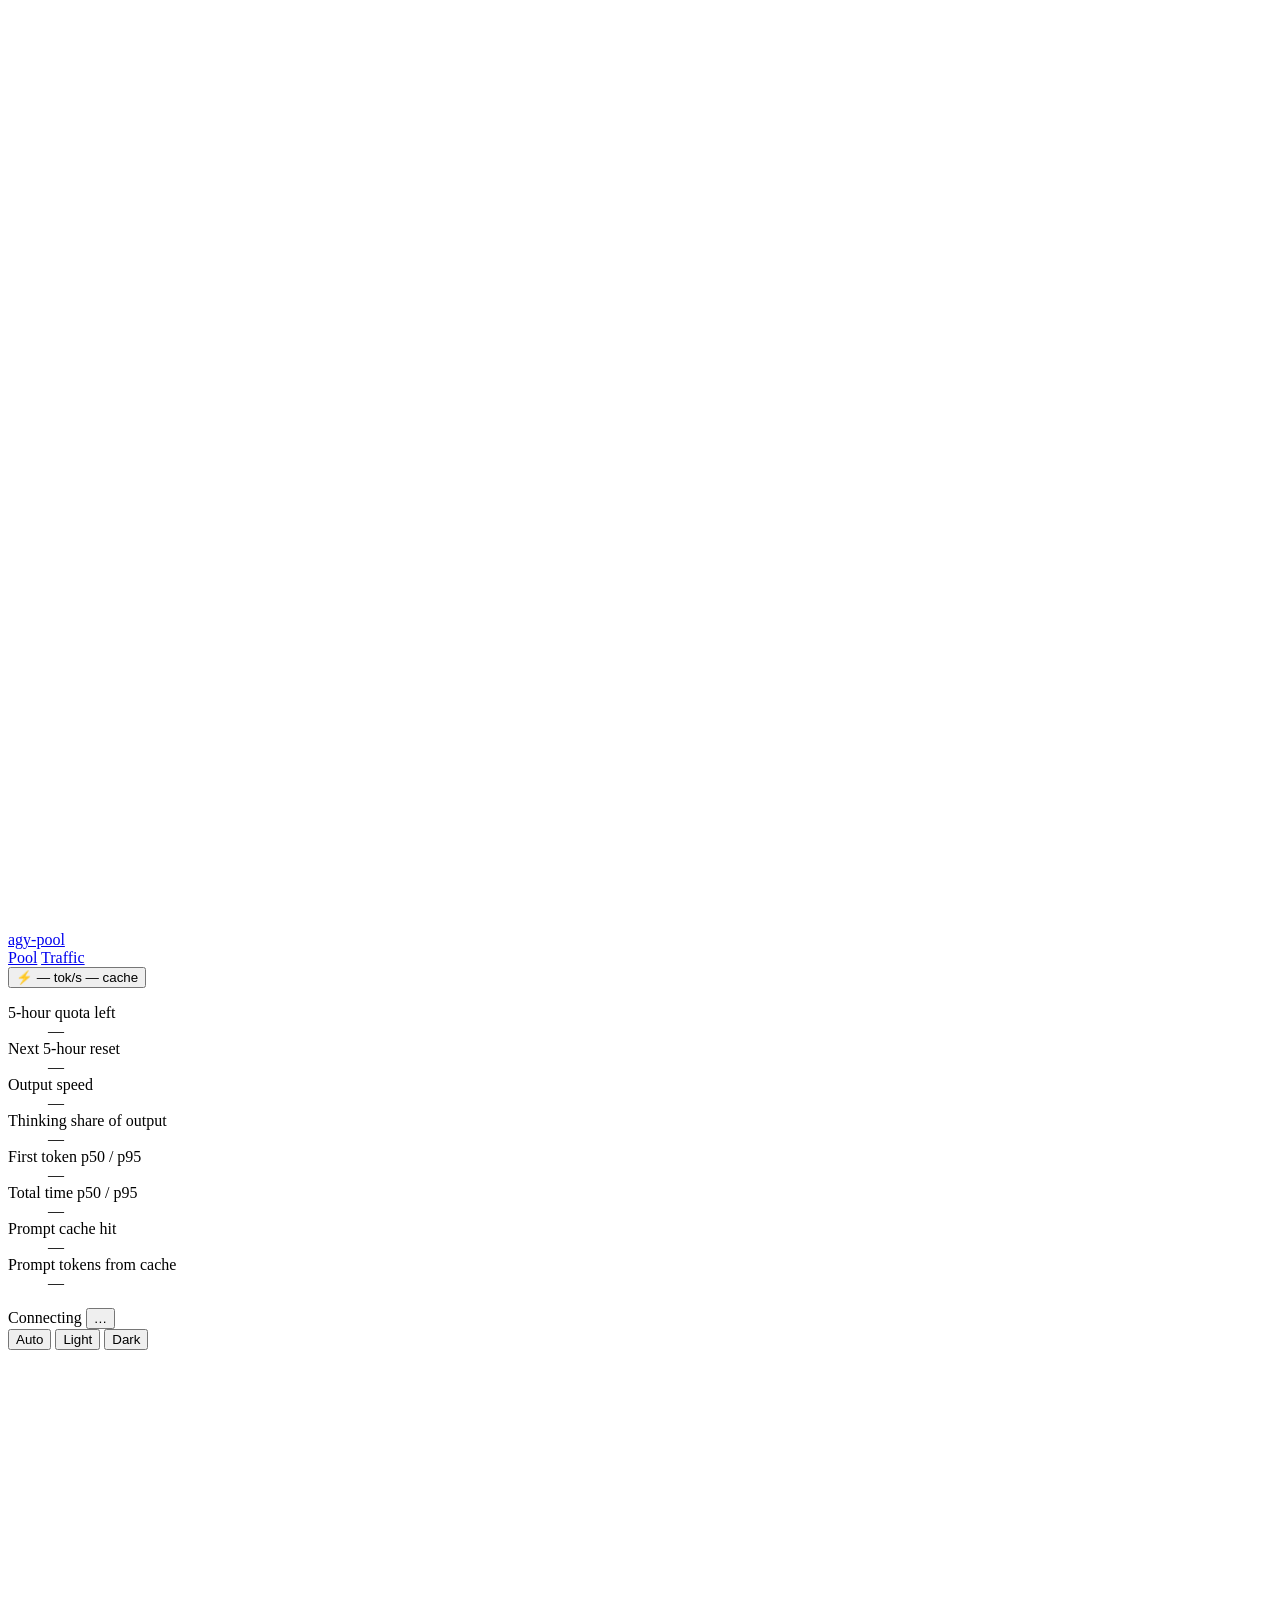
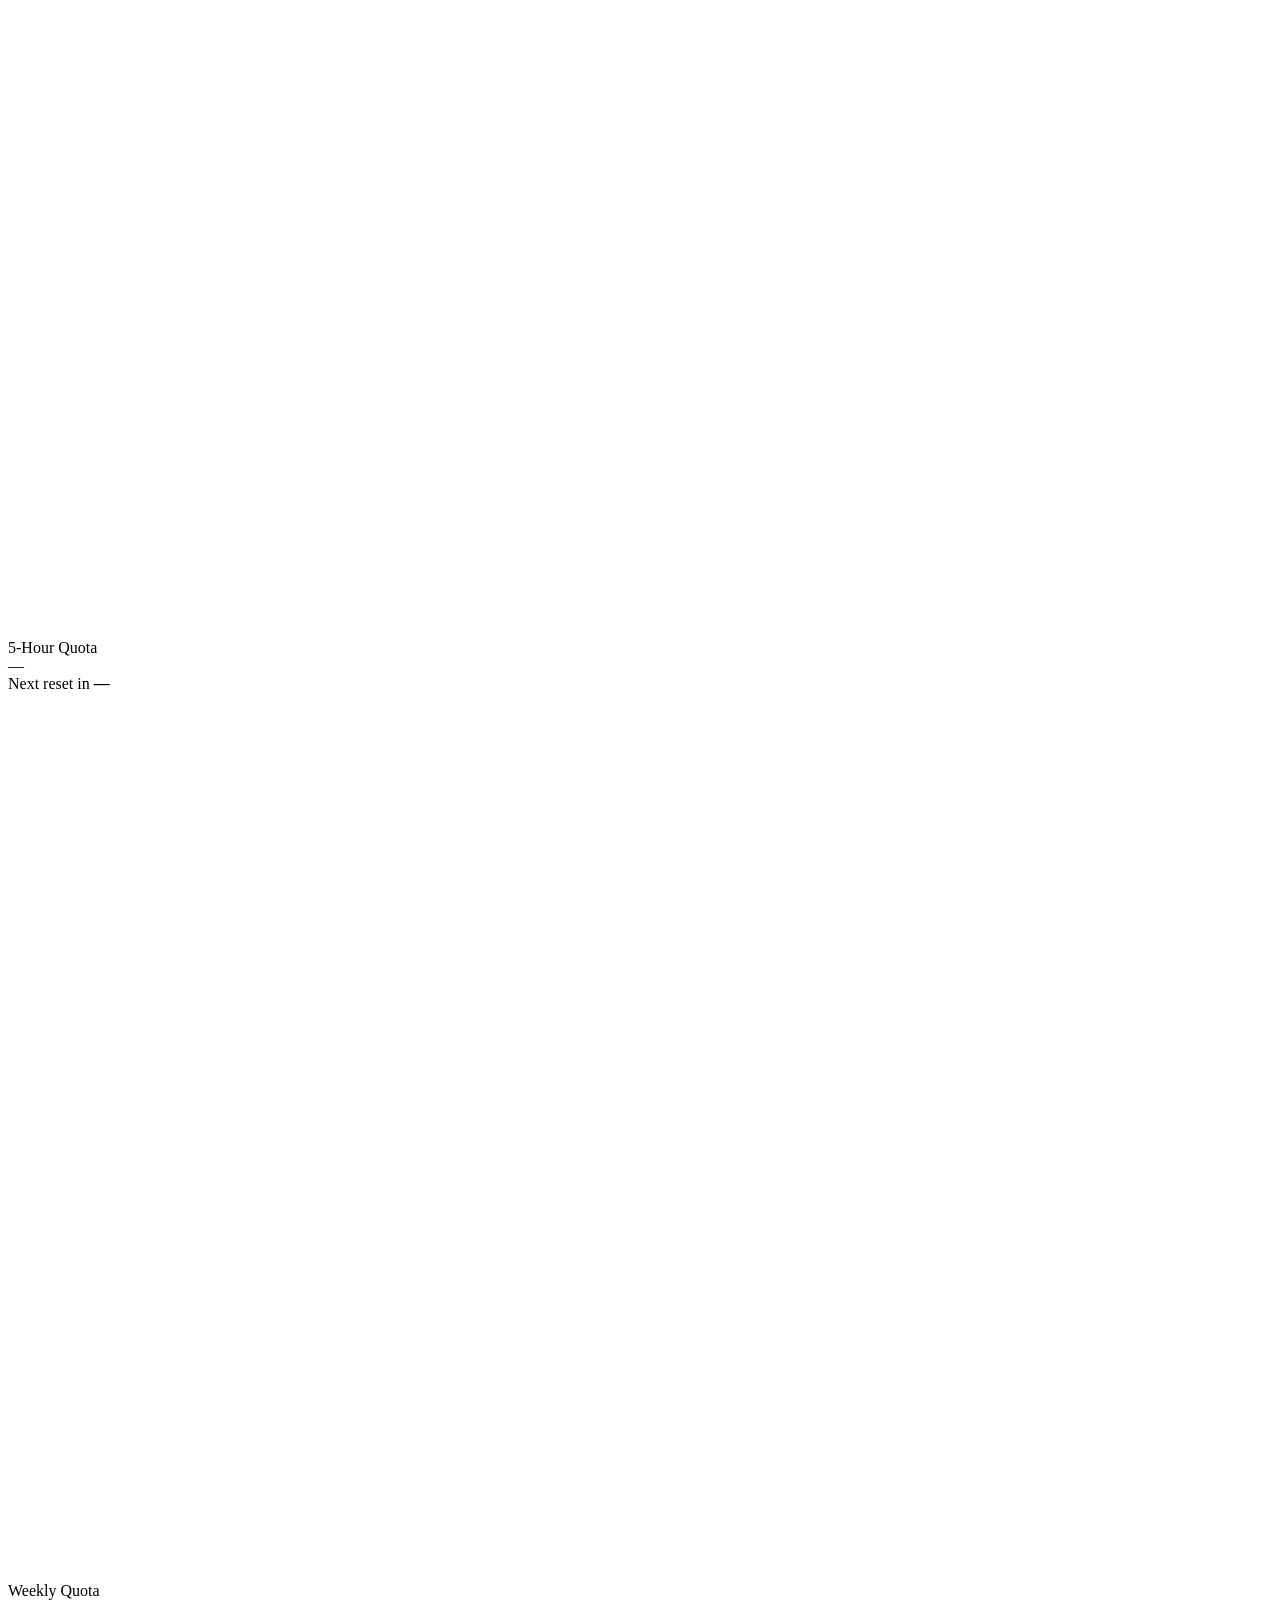
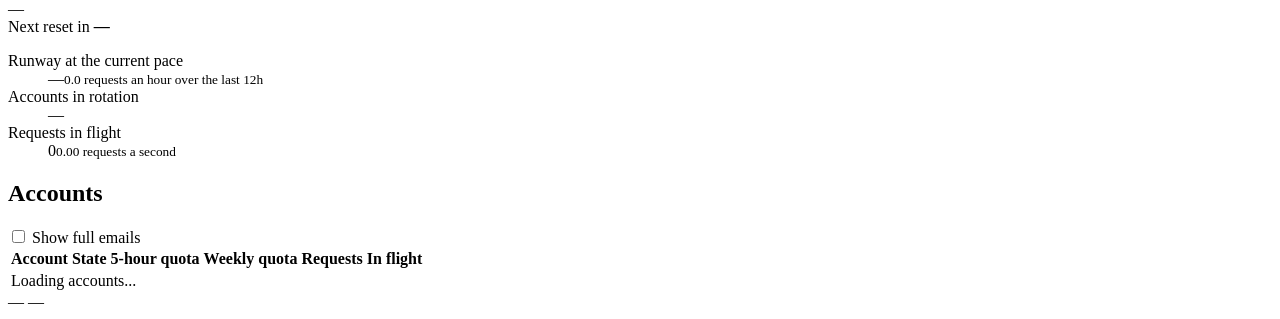
==== src/dashboard/assets/pool.html @ 2648b2b3 "feat(dashboard): show per-model statistics for accounts in pool and traffic pages, align header caps" ====
<!doctype html>
<html lang="en">
<head>
  <meta charset="utf-8">
  <meta name="viewport" content="width=device-width, initial-scale=1">
  <meta name="color-scheme" content="dark light">
  <title>Pool · agy-pool dashboard</title>
  <script>
    // Apply the saved theme before the body paints, so light-mode users never see a dark flash.
    (function () {
      const mq = window.matchMedia && window.matchMedia('(prefers-color-scheme: light)');
      window.__applyAgyTheme = function (mode) {
        const normalized = mode === 'light' || mode === 'dark' ? mode : 'system';
        const effective = normalized === 'system' ? (mq && mq.matches ? 'light' : 'dark') : normalized;
        document.documentElement.dataset.theme = effective;
        return { mode: normalized, effective };
      };
      let saved = 'system';
      try { saved = localStorage.getItem('agy_theme') || 'system'; } catch (_) {}
      window.__applyAgyTheme(saved);
      window.__agyThemeSaved = saved;
      window.__agyThemeMedia = mq;
    })();
  </script>
  <link rel="stylesheet" href="/dashboard/app.css">
</head>
<body>
  <div id="token-card" class="token-card" hidden>
    <form id="token-form">
      <h2>Dashboard token</h2>
      <p>This gateway asks for its dashboard token (<code>dashboard.auth_token</code> or <code>AGY_POOL_DASHBOARD_TOKEN</code>). It is kept only for this browser tab.</p>
      <input id="token-input" type="password" autocomplete="current-password" aria-label="Dashboard token" required>
      <button type="submit" class="btn primary">Unlock</button>
      <p id="token-error" class="token-error" role="alert"></p>
    </form>
  </div>
  <div id="toast" role="status" aria-live="polite" hidden></div>

  <dialog id="config-dialog" aria-labelledby="config-title">
    <div class="dialog-head">
      <h2 id="config-title">Config &amp; health</h2>
      <form method="dialog"><button class="icon-btn" aria-label="Close">✕</button></form>
    </div>
    <ul id="diag-list" class="diag-list"></ul>
    <p id="config-restart" class="note" hidden></p>
    <div class="row-actions">
      <button id="reload-config-btn" class="btn" type="button" title="Re-read config.json and apply what can change without a restart">Reload config.json</button>
      <button id="diag-rerun-btn" class="btn" type="button">Run checks again</button>
    </div>
    <pre id="config-view"></pre>
  </dialog>

  <dialog id="verify-dialog" aria-labelledby="verify-title">
    <div class="dialog-head"><h2 id="verify-title">Verify this account</h2></div>
    <p>Google wants this account verified. Open the link while signed in to that account, then refresh its quota again.</p>
    <p style="margin-top:12px"><a id="verify-link" href="#" target="_blank" rel="noopener noreferrer"></a></p>
    <form method="dialog" class="dialog-foot"><button class="btn" type="submit">Close</button></form>
  </dialog>

  <header class="topbar">
    <a class="brand" href="/dashboard" aria-label="agy-pool dashboard">
      <svg viewBox="0 0 22 16" aria-hidden="true"><path class="arc" d="M3 14 A8.5 8.5 0 1 1 19 14" fill="none" stroke-width="2.6" stroke-linecap="round"/></svg>
      agy-pool
    </a>
    <nav class="nav" aria-label="Pages">
      <a href="/dashboard" aria-current="page">Pool</a>
      <a href="/dashboard/traffic">Traffic</a>
    </nav>
    <div class="tools">
      <div class="pulse">
        <button type="button" class="chip" id="pulse-pill" aria-describedby="pulse-pop">⚡ <span id="pulse-speed" class="num pulse-speed">— tok/s</span> <span id="pulse-cache" class="num">— cache</span></button>
        <div class="pulse-pop" id="pulse-pop" role="tooltip">
          <dl>
            <dt>5-hour quota left</dt><dd id="pop-quota" class="num">—</dd>
            <dt>Next 5-hour reset</dt><dd id="pop-reset" class="num">—</dd>
            <dt>Output speed</dt><dd id="pop-speed" class="num">—</dd>
            <dt>Thinking share of output</dt><dd id="pop-thinking" class="num">—</dd>
            <dt>First token p50 / p95</dt><dd id="pop-ttft" class="num">—</dd>
            <dt>Total time p50 / p95</dt><dd id="pop-total" class="num">—</dd>
            <dt>Prompt cache hit</dt><dd id="pop-cache" class="num">—</dd>
            <dt>Prompt tokens from cache</dt><dd id="pop-cached" class="num">—</dd>
          </dl>
          <p id="pop-alert" class="note" hidden></p>
          <p id="pop-sample" class="faint" style="margin-top:10px"></p>
        </div>
      </div>
      <span class="chip" id="conn" title="Connecting"><span id="conn-dot" class="dot wait"></span><span id="conn-text">Connecting</span></span>
      <button id="version-btn" type="button" class="chip version-btn"><span id="version-pill" class="num">…</span><span id="version-update-badge" class="update-flag" hidden></span></button>
      <button id="config-btn" type="button" class="chip" hidden>Config &amp; health</button>
      <select id="strategy-select" aria-label="Routing strategy" title="Routing strategy" hidden>
        <option value="smart">Smart routing</option>
        <option value="max_quota">Most quota first</option>
      </select>
      <div id="theme-switcher" class="theme-switcher" role="group" aria-label="Theme">
        <button type="button" class="theme-btn" data-theme-value="system" title="Follow the system theme" aria-pressed="true">Auto</button>
        <button type="button" class="theme-btn" data-theme-value="light" aria-pressed="false">Light</button>
        <button type="button" class="theme-btn" data-theme-value="dark" aria-pressed="false">Dark</button>
      </div>
    </div>
  </header>

  <div id="update-banner" class="banner" hidden>
    <span>agy-pool <strong id="update-target-version" class="num">…</strong> is available.</span>
    <button id="upgrade-btn" type="button" class="btn primary">Upgrade now</button>
    <span id="update-deb" hidden>Installed from the Debian package (<a id="update-deb-link" target="_blank" rel="noopener noreferrer">release</a>). Upgrade with <code id="update-deb-cmd"></code>
      <button id="update-deb-copy" type="button" class="row-btn">Copy</button></span>
    <span id="update-msg" class="update-msg" role="status"></span>
    <button id="update-dismiss-btn" type="button" class="close" aria-label="Dismiss">✕</button>
  </div>
  <div id="reconnect-banner" class="banner warn" hidden>The live event stream dropped. Reconnecting in 3 seconds...</div>

  <main>
    <section class="hero" aria-label="Pool quota">
      <div class="gauges">
        <div class="gauge">
          <svg id="gauge" viewBox="0 0 100 70" role="img" aria-label="5-hour quota by account"></svg>
          <div class="gauge-read">
            <div class="gauge-label">5-Hour Quota</div>
            <div class="big num" id="pool-5h-pct">—</div>
            <div class="sub">Next reset in <strong id="pool-next-reset" class="num">—</strong></div>
          </div>
        </div>
        <div class="gauge">
          <svg id="gauge-weekly" viewBox="0 0 100 70" role="img" aria-label="Weekly quota by account"></svg>
          <div class="gauge-read">
            <div class="gauge-label">Weekly Quota</div>
            <div class="big num" id="pool-weekly-pct">—</div>
            <div class="sub">Next reset in <strong id="pool-weekly-reset" class="num">—</strong></div>
          </div>
        </div>
      </div>
      <dl class="readouts">
        <div class="readout">
          <dt>Runway at the current pace</dt>
          <dd><span id="metric-runway-text">—</span><small><span id="metric-burnrate" class="num">0.0</span> requests an hour over the last <span id="metric-forecast-window">12h</span></small></dd>
        </div>
        <div class="readout">
          <dt>Accounts in rotation</dt>
          <dd><span id="pool-active" class="num">—</span><small id="pool-total"></small></dd>
        </div>
        <div class="readout">
          <dt>Requests in flight</dt>
          <dd><span id="metric-inflight" class="num">0</span><small><span id="metric-qps" class="num">0.00</span> requests a second</small></dd>
        </div>
      </dl>
    </section>

    <section class="section" aria-labelledby="accounts-title">
      <div class="section-head">
        <h2 id="accounts-title">Accounts</h2>
        <span class="count" id="accounts-count-badge"></span>
        <div class="tools-row">
          <label class="toggle" id="show-email-label"><input type="checkbox" id="show_email" name="show_email"> Show full emails</label>
          <button id="refresh-all-btn" type="button" class="btn" hidden>Refresh all quotas</button>
        </div>
      </div>
      <div class="table-wrap">
        <table>
          <thead>
            <tr>
              <th>Account</th>
              <th>State</th>
              <th>5-hour quota</th>
              <th>Weekly quota</th>
              <th>Requests</th>
              <th>In flight</th>
              <th id="actions-col" hidden>Actions</th>
            </tr>
          </thead>
          <tbody id="accounts-table-body">
            <tr><td colspan="7" class="empty">Loading accounts...</td></tr>
          </tbody>
        </table>
      </div>
    </section>
  </main>

  <footer>
    <span id="footer-endpoint">—</span>
    <span id="footer-uptime" class="num">—</span>
    <span id="footer-requests" class="num"></span>
  </footer>

  <script src="/dashboard/app.js"></script>
  <script>
    // The arc spans 210 degrees, from lower left over the top to lower right; each account gets one segment.
    const GAUGE = { cx: 50, cy: 50, r: 40, from: 195, sweep: 210, width: 7 };
    function polar(deg) {
      const a = (deg * Math.PI) / 180;
      return [GAUGE.cx + GAUGE.r * Math.cos(a), GAUGE.cy - GAUGE.r * Math.sin(a)];
    }
    function arcPath(startDeg, endDeg) {
      const [x1, y1] = polar(startDeg);
      const [x2, y2] = polar(endDeg);
      const large = startDeg - endDeg > 180 ? 1 : 0;
      return `M${x1.toFixed(2)} ${y1.toFixed(2)} A${GAUGE.r} ${GAUGE.r} 0 ${large} 1 ${x2.toFixed(2)} ${y2.toFixed(2)}`;
    }
    function renderArcGauge(svgId, windowKey, windowName) {
      const el = $(svgId);
      if (!el) return;
      const n = accountsData.length;
      const sw = `stroke-width="${GAUGE.width}" fill="none"`;
      if (n === 0) {
        el.innerHTML = `<path class="seg-track" d="${arcPath(GAUGE.from, GAUGE.from - GAUGE.sweep)}" ${sw}/>`;
        return;
      }
      const gap = n > 1 ? Math.min(3, 48 / n) : 0;
      const span = (GAUGE.sweep - gap * (n - 1)) / n;
      let html = '';
      accountsData.forEach((acc, i) => {
        const start = GAUGE.from - i * (span + gap);
        const d = arcPath(start, start - span);
        const win = acc[windowKey];
        const off = acc.scheduler_state === 'disabled';
        const pct = win ? clampPct(win.remaining_percent) : null;
        const label = `${acc.name}: ${off ? 'disabled' : (pct === null ? 'no quota data yet' : pct.toFixed(1) + `% of ${windowName} quota left`)}`;
        html += `<g><title>${escapeHtml(label)}</title><path class="${off ? 'seg-off' : 'seg-track'}" d="${d}" ${sw}/>`;
        if (!off && pct !== null && pct > 0) {
          html += `<path class="seg-fill ${levelClass(pct)}" d="${d}" pathLength="100" stroke-dasharray="${pct.toFixed(2)} 100" ${sw}/>`;
        }
        html += '</g>';
      });
      el.innerHTML = html;
    }

    function renderGauge() {
      renderArcGauge('gauge', 'five_hour', '5-hour');
      renderArcGauge('gauge-weekly', 'weekly', 'weekly');
    }

    function renderHero() {
      const pool = poolSummary();
      $('pool-5h-pct').innerHTML = pool.five === null ? '—' : `${pool.five.toFixed(0)}<small>%</small>`;
      $('gauge').setAttribute('aria-label', pool.five === null
        ? '5-hour quota by account: no data yet'
        : `5-hour quota: ${pool.five.toFixed(1)}% left on average across ${pool.active} accounts in rotation`);

      $('pool-weekly-pct').innerHTML = pool.weekly === null ? '—' : `${pool.weekly.toFixed(0)}<small>%</small>`;
      const weeklyGauge = $('gauge-weekly');
      if (weeklyGauge) {
        weeklyGauge.setAttribute('aria-label', pool.weekly === null
          ? 'Weekly quota by account: no data yet'
          : `Weekly quota: ${pool.weekly.toFixed(1)}% left on average across ${pool.active} accounts in rotation`);
      }

      $('pool-active').textContent = pool.active;
      $('pool-total').textContent = `of ${accountsData.length} accounts`;
      renderResetTimes();
    }
    function renderResetTimes() {
      const pool = poolSummary();
      $('pool-next-reset').textContent = pool.nextFiveMs === null ? '—' : formatDuration(secondsUntil(pool.nextFiveMs));
      $('pool-weekly-reset').textContent = pool.nextWeeklyMs === null ? '—' : formatDuration(secondsUntil(pool.nextWeeklyMs));
    }

    function quotaCell(win, kind, safeId) {
      if (!win) return '<span class="faint">No data yet</span>';
      const pct = clampPct(win.remaining_percent);
      const reset = win._deadlineMs !== undefined ? formatDuration(secondsUntil(win._deadlineMs)) : '—';
      return `<div class="quota">
          <div class="quota-line"><span class="num">${pct.toFixed(1)}%</span><span class="num faint" id="reset-${kind}-${safeId}" title="Time until this window resets">${reset}</span></div>
          <div class="meter ${levelClass(pct)}"><i style="width:${pct}%"></i></div>
        </div>`;
    }
    function renderAccountsTable() {
      const tbody = $('accounts-table-body');
      if (accountsData.length === 0) {
        tbody.innerHTML = '<tr><td colspan="7" class="empty">No accounts yet. Add one with <code>agy-pool add</code>.</td></tr>';
        return;
      }
      let html = '';
      for (const [i, acc] of accountsData.entries()) {
        const safeId = sanitizeId(acc.id);
        const id = escapeHtml(acc.id);
        const email = showEmailAllowed && showEmail && acc.email ? acc.email : (acc.email_masked || '—');
        const actions = !controlEnabled ? '' : `<td><div class="row-actions">
            ${acc.storage_status === 'disabled'
              ? `<button class="row-btn" data-act="enable" data-id="${id}">Enable</button>`
              : `<button class="row-btn" data-act="disable" data-id="${id}">Disable</button>
                 <button class="row-btn" data-act="refresh" data-id="${id}" title="Refresh quota">Refresh</button>`}
            <button class="row-btn" data-act="rename" data-id="${id}">Rename</button>
            <button class="row-btn" data-act="up" data-id="${id}" title="Move up" aria-label="Move up" ${i === 0 ? 'disabled' : ''}>↑</button>
            <button class="row-btn" data-act="down" data-id="${id}" title="Move down" aria-label="Move down" ${i === accountsData.length - 1 ? 'disabled' : ''}>↓</button>
            ${acc.is_cli_base ? '' : `<button class="row-btn" data-act="switch" data-id="${id}" title="Use this account in the agy CLI">Use in CLI</button>`}
          </div></td>`;
        const modelsHtml = acc.models && acc.models.length > 0
          ? `<div class="acc-models">${acc.models.map((m) => {
              const sm = (m.model || '').replace(/^gemini-/, '').replace(/-preview$/, '');
              const reqs = Number(m.requests) || 0;
              const toks = fmtTokens(m.total_tokens);
              return `<span class="model-tag" title="${escapeHtml(m.model)}: ${reqs.toLocaleString()} reqs, ${toks}">` +
                `<span class="model-tag-name">${escapeHtml(sm)}</span>` +
                `<span class="model-tag-count">${reqs >= 1000 ? (reqs / 1000).toFixed(1) + 'k' : reqs}</span>` +
                `<span class="model-tag-tokens">${toks}</span></span>`;
            }).join('')}</div>`
          : '';
        html += `<tr>
          <td><span class="acc-name">${escapeHtml(acc.name)}</span>${acc.is_cli_base ? '<span class="tag" title="The agy CLI uses this account">CLI</span>' : ''}
            <span class="acc-email">${escapeHtml(email)}</span>
            ${modelsHtml}</td>
          <td><span class="state state-${escapeHtml(acc.scheduler_state)}">${escapeHtml(acc.scheduler_state)}</span></td>
          <td>${quotaCell(acc.five_hour, '5h', safeId)}</td>
          <td>${quotaCell(acc.weekly, 'wk', safeId)}</td>
          <td class="num">${acc.hits.toLocaleString()}</td>
          <td class="num ${acc.in_flight > 0 ? '' : 'faint'}">${acc.in_flight}</td>
          ${actions}
        </tr>`;
      }
      tbody.innerHTML = html;
    }

    // Countdowns tick locally between fetches, without re-rendering rows.
    function tickCountdowns() {
      for (const acc of accountsData) {
        const safeId = sanitizeId(acc.id);
        for (const [kind, win] of [['5h', acc.five_hour], ['wk', acc.weekly]]) {
          const el = win && win._deadlineMs !== undefined && document.getElementById(`reset-${kind}-${safeId}`);
          if (el) el.textContent = formatDuration(secondsUntil(win._deadlineMs));
        }
      }
      renderResetTimes();
    }

    async function fetchForecast() {
      try {
        const res = await agyFetch('/api/v1/forecast');
        if (!res.ok) return;
        const data = await res.json();
        $('metric-runway-text').textContent = data.runway_text || (data.is_sustainable ? 'Sustainable' : '—');
        $('metric-burnrate').textContent = (data.burn_rate_requests_per_hour || 0).toFixed(1);
        $('metric-forecast-window').textContent = data.window_used || '12h';
      } catch (err) {
        console.error('Failed to fetch forecast:', err);
      }
    }

    const showEmailCheckbox = $('show_email');
    const showEmailLabel = $('show-email-label');
    showEmailCheckbox.checked = showEmail;
    showEmailCheckbox.addEventListener('change', (e) => {
      if (!showEmailAllowed) {
        e.target.checked = false;
        return;
      }
      showEmail = e.target.checked;
      try { localStorage.setItem('agy_show_email', showEmail); } catch (_) {}
      fetchAccounts();
    });

    function showVerifyLink(url) {
      if (!/^https:\/\//.test(url)) return;
      const link = $('verify-link');
      link.href = url;
      link.textContent = url;
      $('verify-dialog').showModal();
    }

    $('accounts-table-body').addEventListener('click', async (e) => {
      const btn = e.target.closest('button[data-act]');
      if (!btn || btn.disabled) return;
      const act = btn.dataset.act;
      const id = btn.dataset.id;
      const acc = accountsData.find((a) => a.id === id);
      if (!acc) return;
      let body = {};
      let path = `/api/v1/accounts/${encodeURIComponent(id)}/${act}`;
      if (act === 'disable') {
        const enabled = accountsData.filter((a) => a.storage_status !== 'disabled').length;
        if (enabled <= 1 && !confirm('Disable the last enabled account? The gateway will have no account to route to.')) return;
      } else if (act === 'rename') {
        const name = prompt('New name for this account', acc.name);
        if (name === null || name.trim() === '' || name.trim() === acc.name) return;
        body = { name: name.trim() };
      } else if (act === 'switch') {
        if (!confirm(`Use "${acc.name}" for the agy CLI? This replaces the CLI's current login token.`)) return;
      } else if (act === 'up' || act === 'down') {
        const ids = accountsData.map((a) => a.id);
        const i = ids.indexOf(id);
        const j = act === 'up' ? i - 1 : i + 1;
        if (j < 0 || j >= ids.length) return;
        [ids[i], ids[j]] = [ids[j], ids[i]];
        path = '/api/v1/accounts/reorder';
        body = { ordered_ids: ids };
      }
      btn.disabled = true;
      const data = await control(path, body);
      btn.disabled = false;
      if (data) {
        if (act === 'refresh' && data.validation_url) {
          showVerifyLink(data.validation_url);
        } else if (act === 'refresh' && data.status === 'validation_required') {
          showToast('Google still wants this account verified and sent no link. Run `agy-pool verify`.', true);
        } else {
          showToast('Done.');
        }
      }
      fetchAccounts();
      fetchStatus();
    });
    $('refresh-all-btn').addEventListener('click', async (e) => {
      const btn = e.currentTarget;
      btn.disabled = true;
      const data = await control('/api/v1/accounts/refresh-all', {});
      btn.disabled = false;
      if (data) showToast(`Refreshed ${data.refreshed}, failed ${data.failed}.`, data.failed > 0);
      fetchAccounts();
    });

    function showLiveCounts(inFlight, qps) {
      $('metric-inflight').textContent = inFlight;
      $('metric-qps').textContent = (qps || 0).toFixed(2);
    }

    Object.assign(agyPage, {
      start() {
        $('refresh-all-btn').hidden = !controlEnabled;
        $('actions-col').hidden = !controlEnabled;
        fetchForecast();
      },
      poll: fetchForecast,
      tick: tickCountdowns,
      status(s) { showLiveCounts(s.in_flight_requests, s.qps); },
      stats(s) { showLiveCounts(s.in_flight, s.qps); },
      accounts(data) {
        showEmailCheckbox.disabled = !showEmailAllowed;
        showEmailCheckbox.checked = showEmailAllowed && showEmail;
        showEmailLabel.title = showEmailAllowed
          ? 'Show full email addresses'
          : 'Turned off on the server (set AGY_SHOW_EMAIL=true or show_email: true in pool.json)';
        $('accounts-count-badge').textContent = `${data.total_accounts} total`;
        renderGauge();
        renderHero();
        renderAccountsTable();
      },
    });
    agyBoot();
  </script>
</body>
</html>
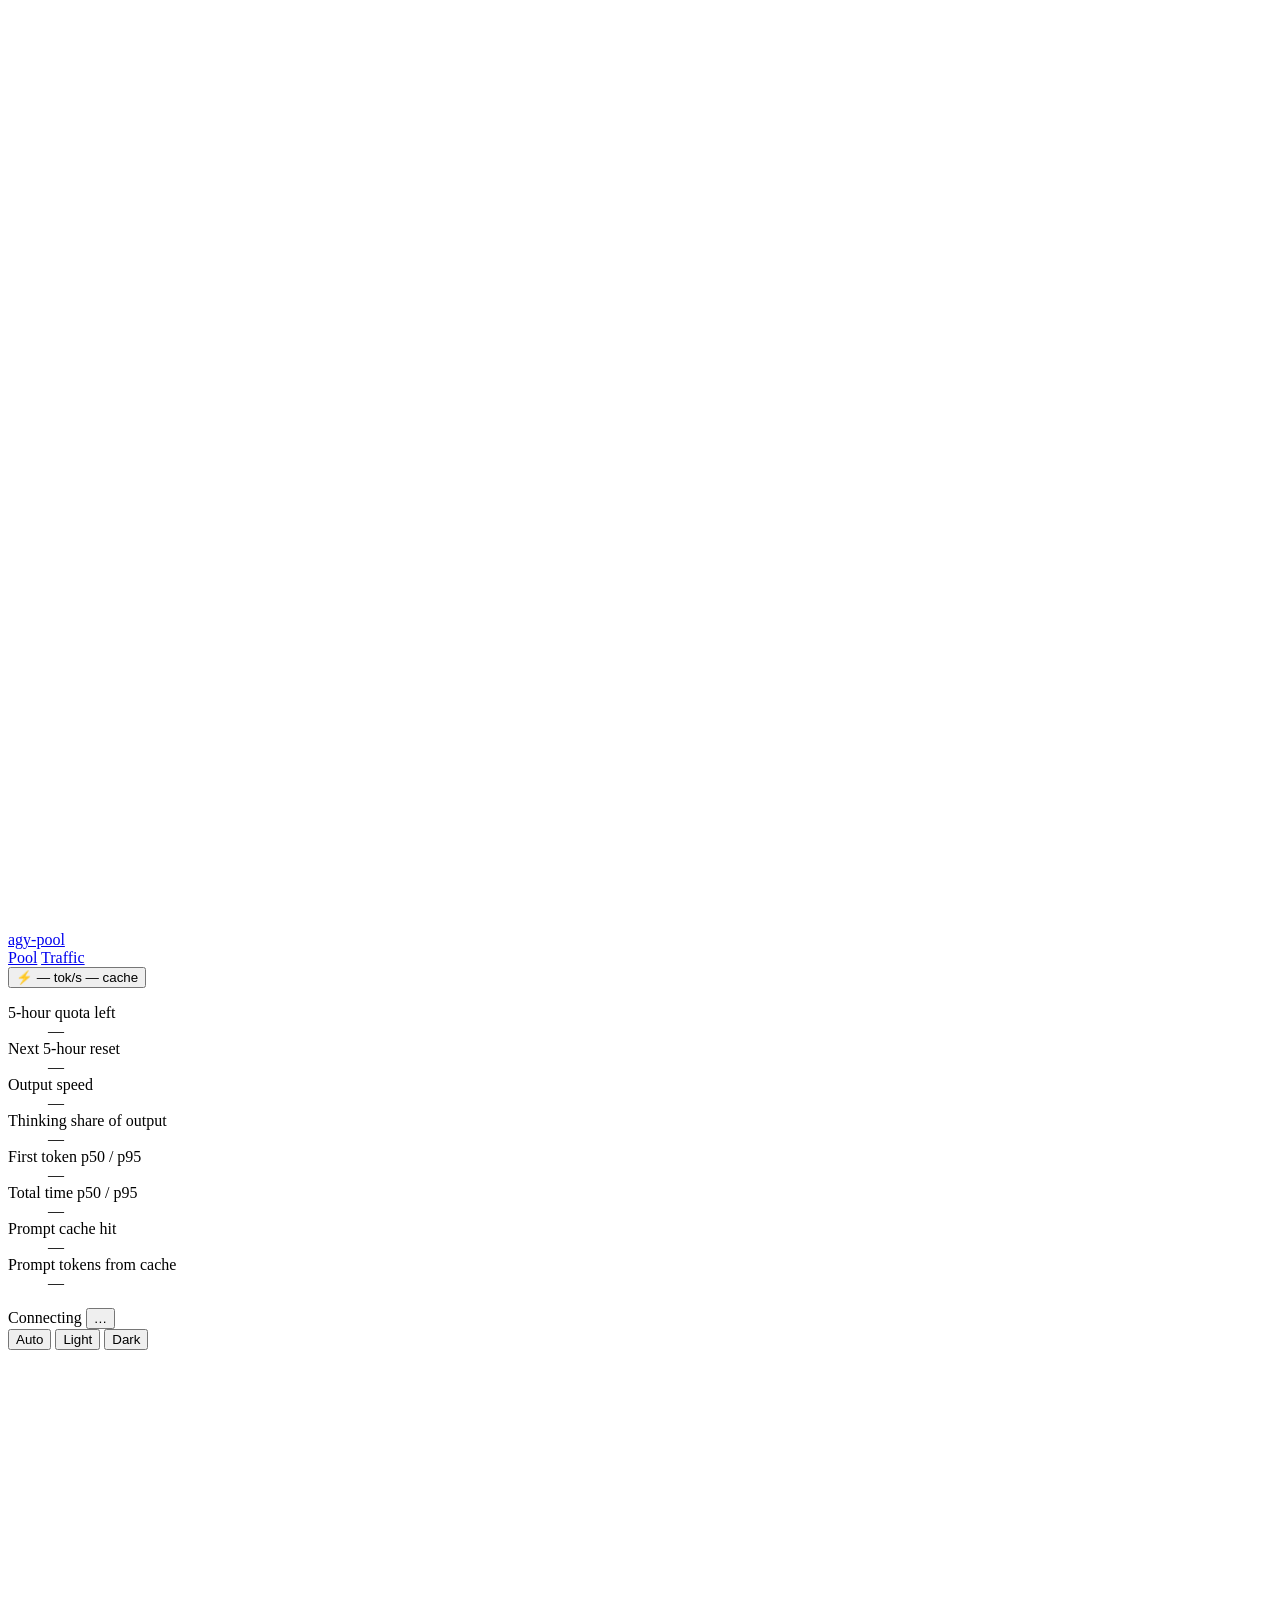
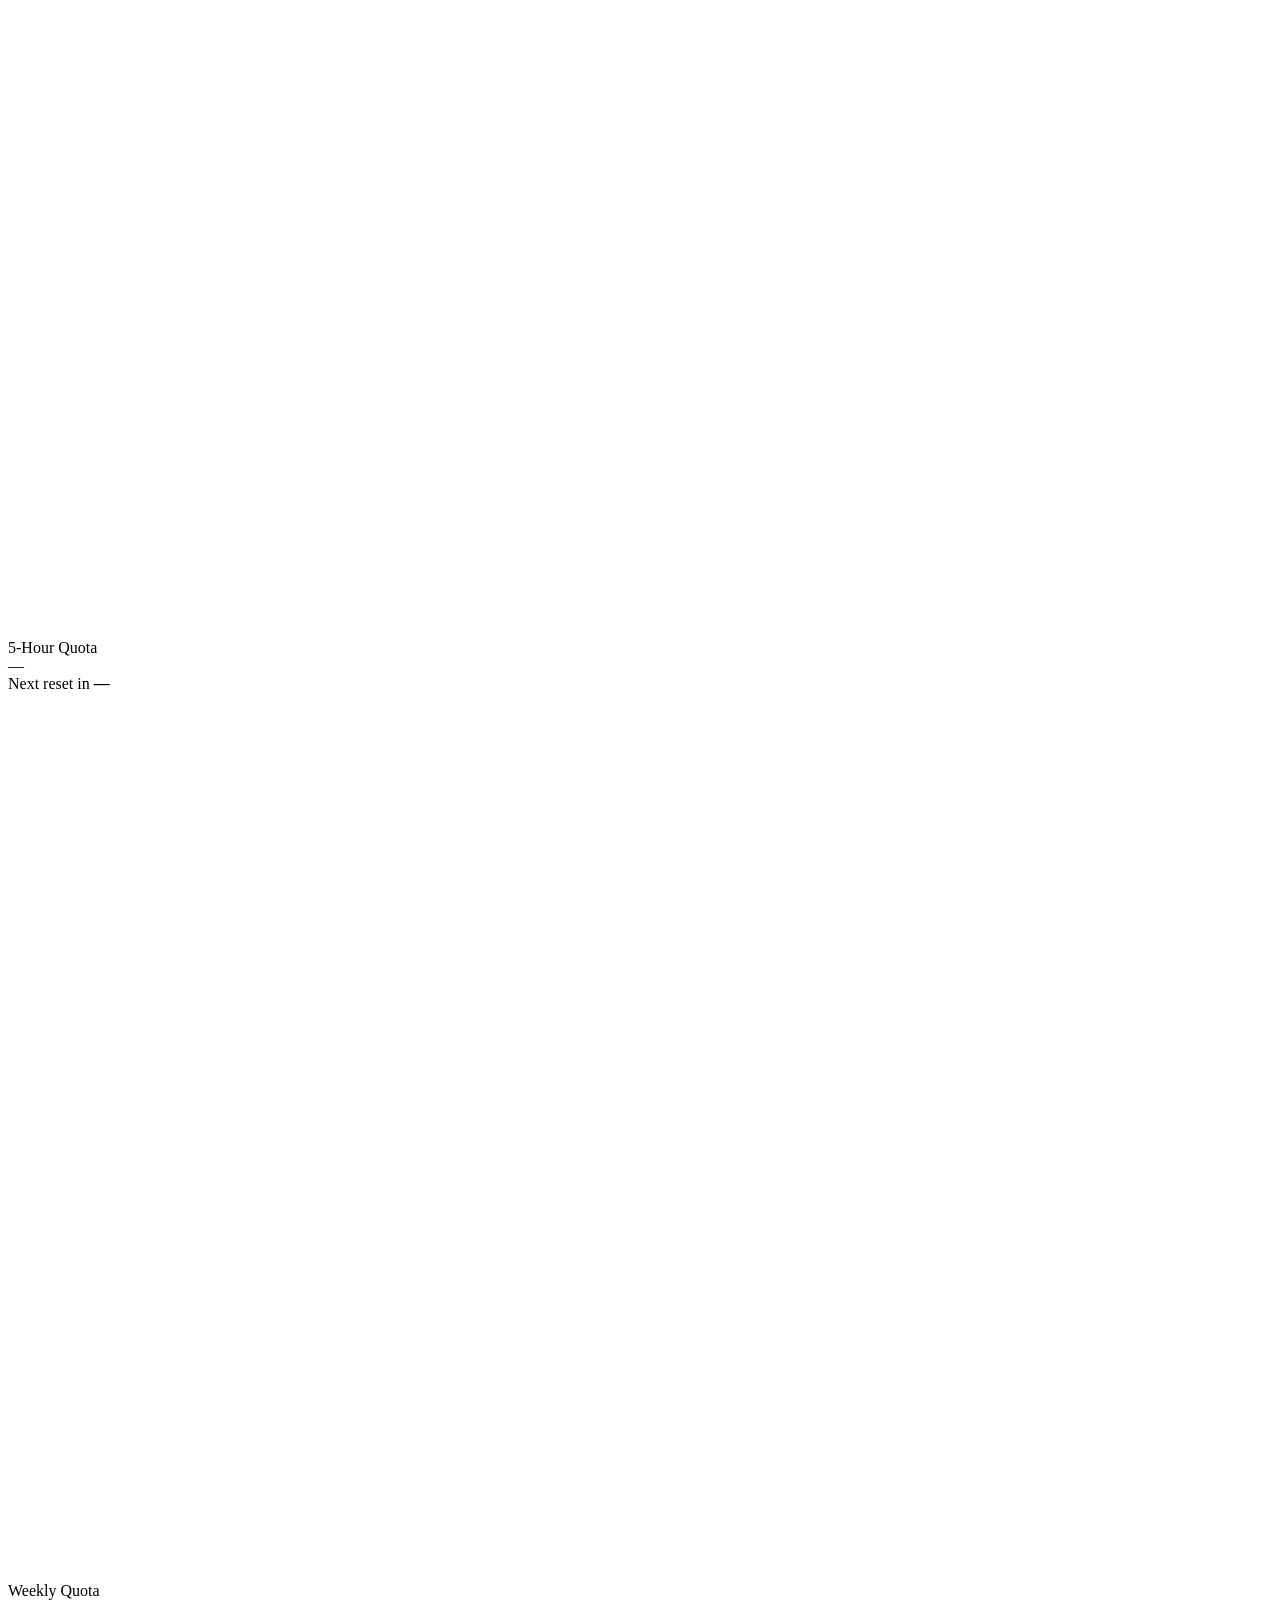
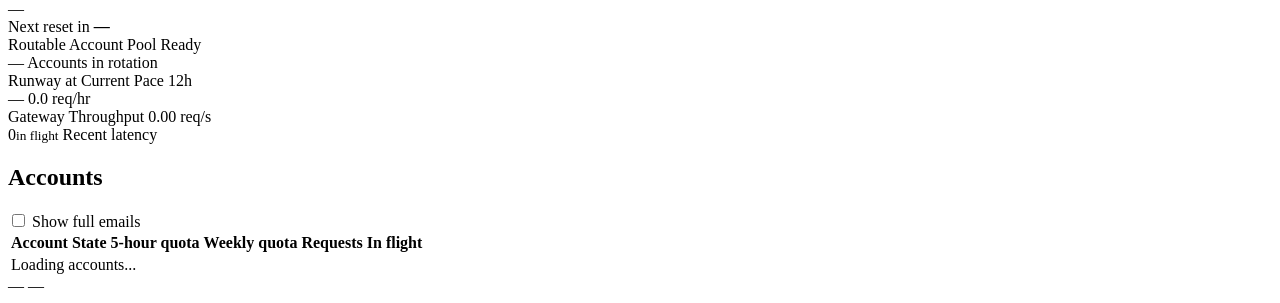
==== commit cc036af5: "feat(dashboard): mission control visual redesign with spark-bars and segmented pool state" ====
--- a/src/dashboard/assets/pool.html
+++ b/src/dashboard/assets/pool.html
@@ -59,7 +59,7 @@
 
   <header class="topbar">
     <a class="brand" href="/dashboard" aria-label="agy-pool dashboard">
-      <svg viewBox="0 0 22 16" aria-hidden="true"><path class="arc" d="M3 14 A8.5 8.5 0 1 1 19 14" fill="none" stroke-width="2.6" stroke-linecap="round"/></svg>
+      <span class="brand-mark" aria-hidden="true"><svg viewBox="0 0 22 16"><path class="arc" d="M3 14 A8.5 8.5 0 1 1 19 14" fill="none" stroke-width="2.6" stroke-linecap="round"/></svg></span>
       agy-pool
     </a>
     <nav class="nav" aria-label="Pages">
@@ -111,44 +111,68 @@
 
   <main>
     <section class="hero" aria-label="Pool quota">
-      <div class="gauges">
-        <div class="gauge">
-          <svg id="gauge" viewBox="0 0 100 70" role="img" aria-label="5-hour quota by account"></svg>
-          <div class="gauge-read">
-            <div class="gauge-label">5-Hour Quota</div>
-            <div class="big num" id="pool-5h-pct">—</div>
-            <div class="sub">Next reset in <strong id="pool-next-reset" class="num">—</strong></div>
+      <div class="gauges-panel">
+        <div class="gauges">
+          <div class="gauge">
+            <svg id="gauge" viewBox="0 0 100 70" role="img" aria-label="5-hour quota by account"></svg>
+            <div class="gauge-read">
+              <div class="gauge-label">5-Hour Quota</div>
+              <div class="big num" id="pool-5h-pct">—</div>
+              <div class="sub">Next reset in <strong id="pool-next-reset" class="num">—</strong></div>
+            </div>
+          </div>
+          <div class="gauge">
+            <svg id="gauge-weekly" viewBox="0 0 100 70" role="img" aria-label="Weekly quota by account"></svg>
+            <div class="gauge-read">
+              <div class="gauge-label">Weekly Quota</div>
+              <div class="big num" id="pool-weekly-pct">—</div>
+              <div class="sub">Next reset in <strong id="pool-weekly-reset" class="num">—</strong></div>
+            </div>
           </div>
         </div>
-        <div class="gauge">
-          <svg id="gauge-weekly" viewBox="0 0 100 70" role="img" aria-label="Weekly quota by account"></svg>
-          <div class="gauge-read">
-            <div class="gauge-label">Weekly Quota</div>
-            <div class="big num" id="pool-weekly-pct">—</div>
-            <div class="sub">Next reset in <strong id="pool-weekly-reset" class="num">—</strong></div>
-          </div>
+      </div>
+      <div class="hero-stack">
+        <article class="pulse-card">
+          <div class="pulse-head">
+            <span>Routable Account Pool</span>
+            <span class="badge teal" id="pool-ready-badge">Ready</span>
+          </div>
+          <div class="pulse-main">
+            <span class="pulse-value num"><span id="pool-active">—</span><small id="pool-total"></small></span>
+            <span class="pulse-sub" id="pool-state-summary">Accounts in rotation</span>
+          </div>
+          <div class="segmented-bar" id="pool-segmented-bar" aria-hidden="true"></div>
+        </article>
+        <article class="pulse-card">
+          <div class="pulse-head">
+            <span>Runway at Current Pace</span>
+            <span class="badge violet" id="metric-forecast-window">12h</span>
+          </div>
+          <div class="pulse-main">
+            <span class="pulse-value" id="metric-runway-text">—</span>
+            <span class="pulse-sub"><span id="metric-burnrate" class="num">0.0</span> req/hr</span>
+          </div>
+        </article>
+        <article class="pulse-card lead">
+          <div class="pulse-head">
+            <span>Gateway Throughput</span>
+            <span class="pulse-accent"><span id="metric-qps" class="num">0.00</span> req/s</span>
+          </div>
+          <div class="pulse-main">
+            <span class="pulse-value num"><span id="metric-inflight">0</span><small>in flight</small></span>
+            <span class="pulse-sub">Recent latency</span>
+          </div>
+          <div class="spark-bars" id="pool-spark-bars" aria-hidden="true"><i style="height:18%;opacity:0.25"></i></div>
+        </article>
+      </div>
+    </section>
+
+    <section class="section panel" aria-labelledby="accounts-title">
+      <div class="panel-head">
+        <div class="panel-title-group">
+          <h2 id="accounts-title">Accounts</h2>
+          <span class="count" id="accounts-count-badge"></span>
         </div>
-      </div>
-      <dl class="readouts">
-        <div class="readout">
-          <dt>Runway at the current pace</dt>
-          <dd><span id="metric-runway-text">—</span><small><span id="metric-burnrate" class="num">0.0</span> requests an hour over the last <span id="metric-forecast-window">12h</span></small></dd>
-        </div>
-        <div class="readout">
-          <dt>Accounts in rotation</dt>
-          <dd><span id="pool-active" class="num">—</span><small id="pool-total"></small></dd>
-        </div>
-        <div class="readout">
-          <dt>Requests in flight</dt>
-          <dd><span id="metric-inflight" class="num">0</span><small><span id="metric-qps" class="num">0.00</span> requests a second</small></dd>
-        </div>
-      </dl>
-    </section>
-
-    <section class="section" aria-labelledby="accounts-title">
-      <div class="section-head">
-        <h2 id="accounts-title">Accounts</h2>
-        <span class="count" id="accounts-count-badge"></span>
         <div class="tools-row">
           <label class="toggle" id="show-email-label"><input type="checkbox" id="show_email" name="show_email"> Show full emails</label>
           <button id="refresh-all-btn" type="button" class="btn" hidden>Refresh all quotas</button>
@@ -244,7 +268,25 @@
       }
 
       $('pool-active').textContent = pool.active;
-      $('pool-total').textContent = `of ${accountsData.length} accounts`;
+      $('pool-total').textContent = ` / ${accountsData.length}`;
+      const badge = $('pool-ready-badge');
+      if (badge) {
+        badge.textContent = pool.active > 0 ? 'Ready' : 'Unavailable';
+        badge.className = `badge ${pool.active > 0 ? 'teal' : 'amber'}`;
+      }
+      const segBar = $('pool-segmented-bar');
+      if (segBar) {
+        const stateColor = (st) => {
+          if (st === 'active') return 'var(--ok)';
+          if (st === 'cooling') return 'var(--calm)';
+          if (st === 'reserve') return 'var(--low)';
+          if (st === 'restricted' || st === 'depleted') return 'var(--bad)';
+          return 'var(--faint)';
+        };
+        segBar.innerHTML = accountsData.length
+          ? accountsData.map((a) => `<span style="width:${(100 / accountsData.length).toFixed(2)}%;background:${stateColor(a.scheduler_state)}" title="${escapeHtml(a.name)}: ${escapeHtml(a.scheduler_state)}"></span>`).join('')
+          : '<span style="width:100%;background:var(--rule)"></span>';
+      }
       renderResetTimes();
     }
     function renderResetTimes() {
@@ -295,9 +337,9 @@
             }).join('')}</div>`
           : '';
         html += `<tr>
-          <td><span class="acc-name">${escapeHtml(acc.name)}</span>${acc.is_cli_base ? '<span class="tag" title="The agy CLI uses this account">CLI</span>' : ''}
+          <td><div class="identity-cell"><span class="avatar" aria-hidden="true">${escapeHtml(accountInitials(acc.name || email))}</span><div><span class="acc-name">${escapeHtml(acc.name)}</span>${acc.is_cli_base ? '<span class="tag" title="The agy CLI uses this account">CLI</span>' : ''}
             <span class="acc-email">${escapeHtml(email)}</span>
-            ${modelsHtml}</td>
+            ${modelsHtml}</div></div></td>
           <td><span class="state state-${escapeHtml(acc.scheduler_state)}">${escapeHtml(acc.scheduler_state)}</span></td>
           <td>${quotaCell(acc.five_hour, '5h', safeId)}</td>
           <td>${quotaCell(acc.weekly, 'wk', safeId)}</td>
@@ -421,6 +463,8 @@
       tick: tickCountdowns,
       status(s) { showLiveCounts(s.in_flight_requests, s.qps); },
       stats(s) { showLiveCounts(s.in_flight, s.qps); },
+      audit() { renderSparkBars('pool-spark-bars'); },
+      reset() { renderSparkBars('pool-spark-bars'); },
       accounts(data) {
         showEmailCheckbox.disabled = !showEmailAllowed;
         showEmailCheckbox.checked = showEmailAllowed && showEmail;
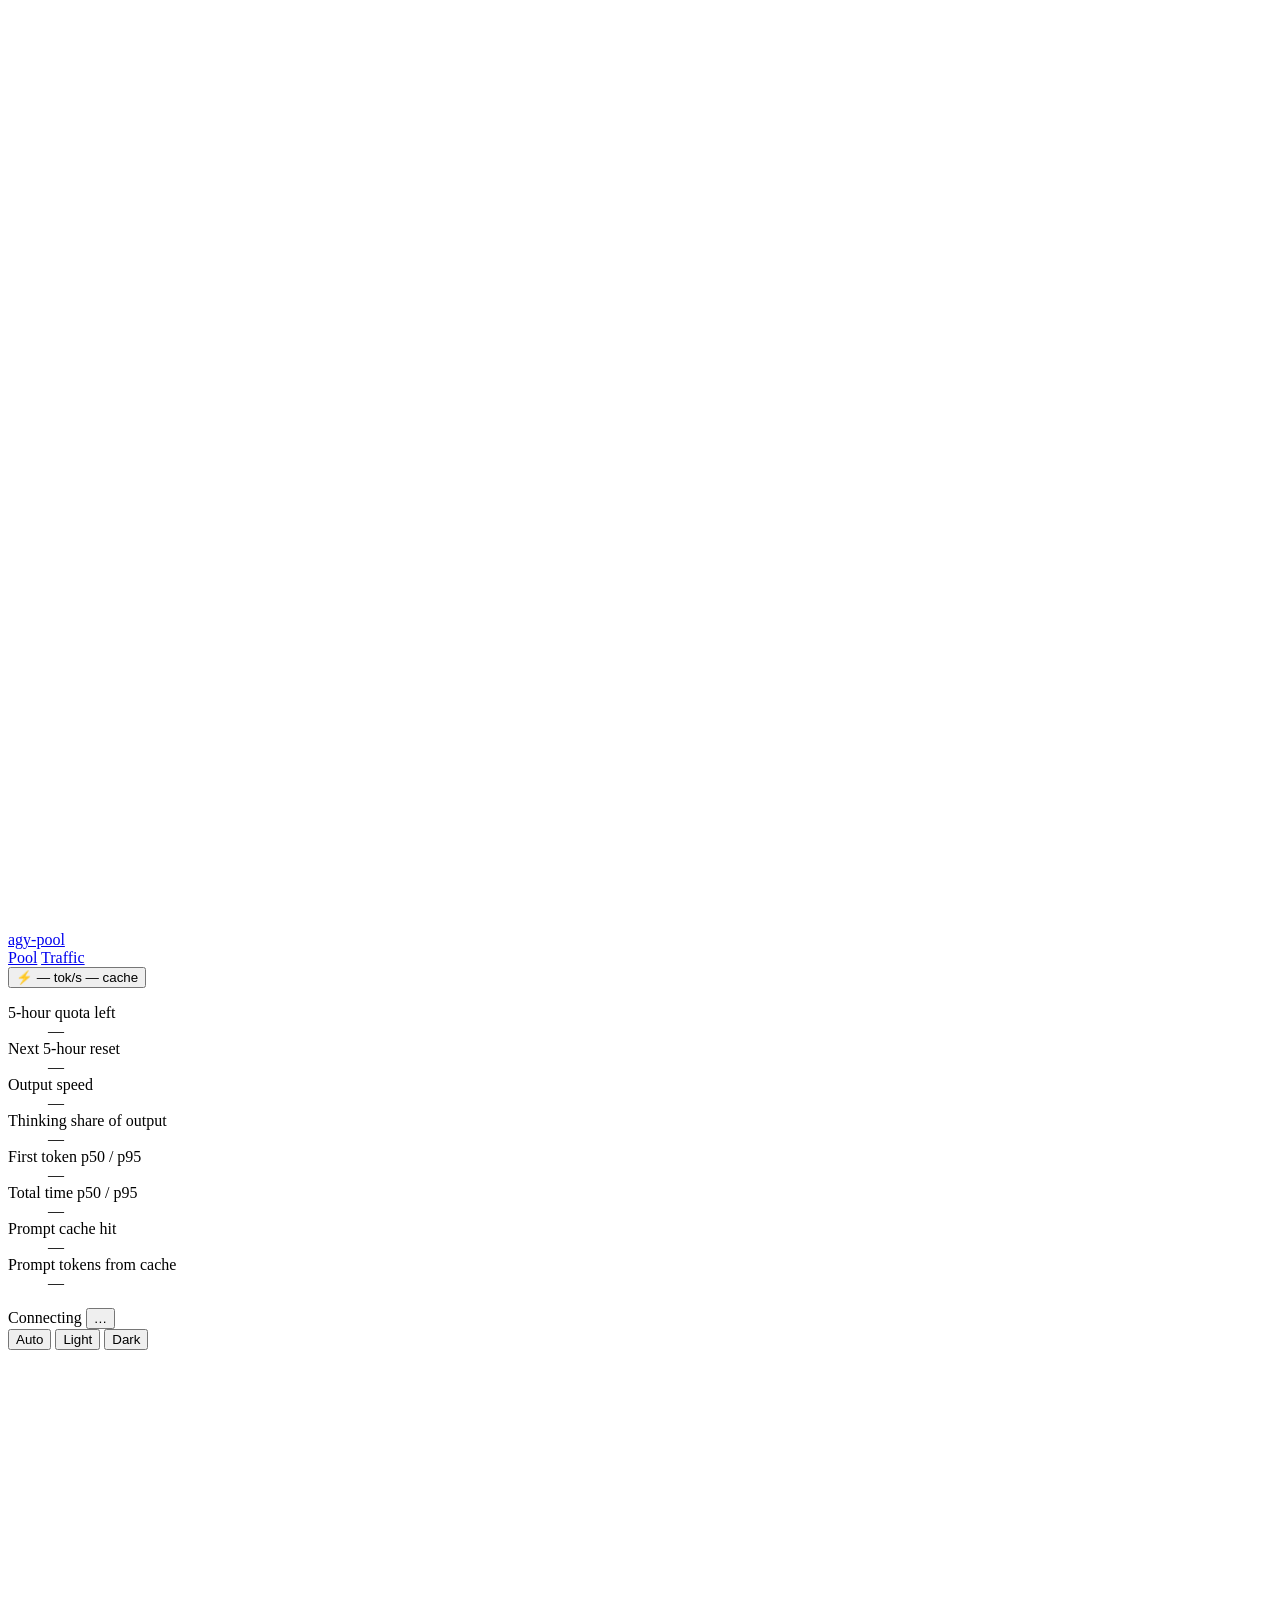
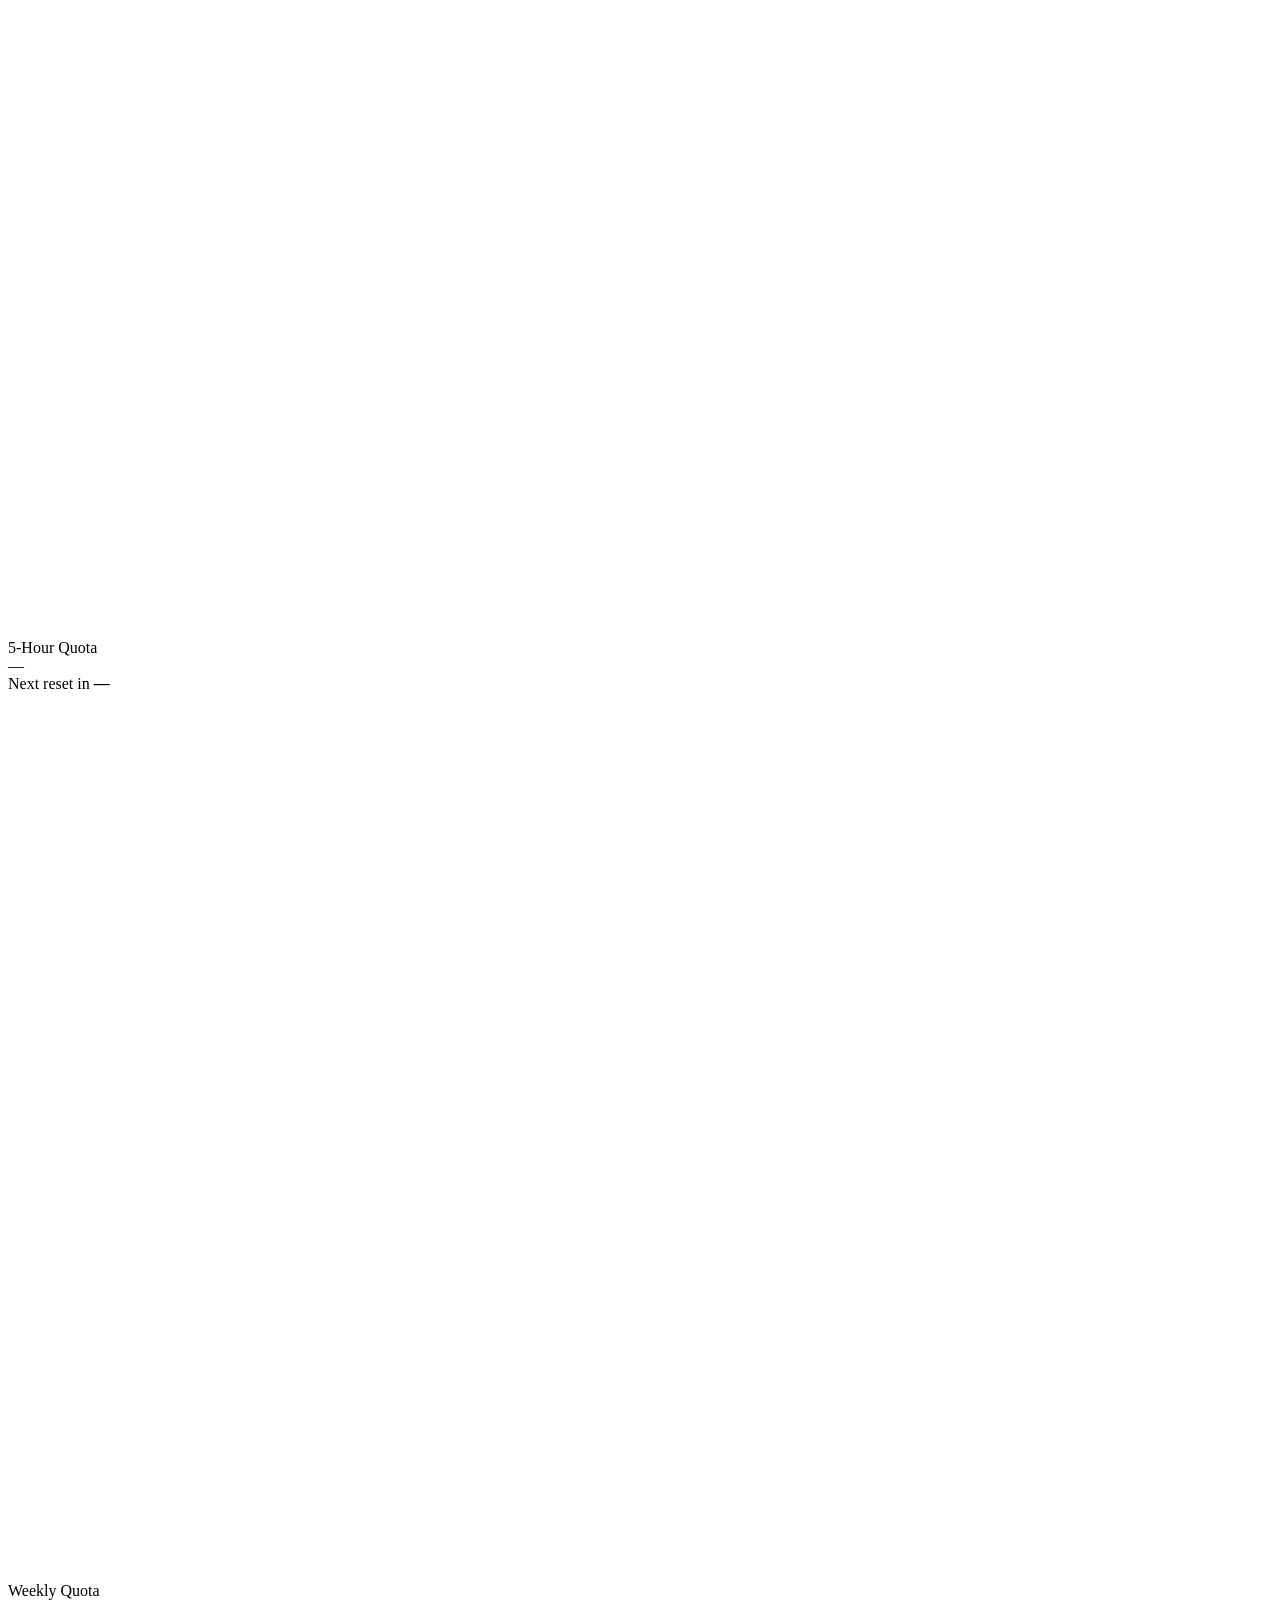
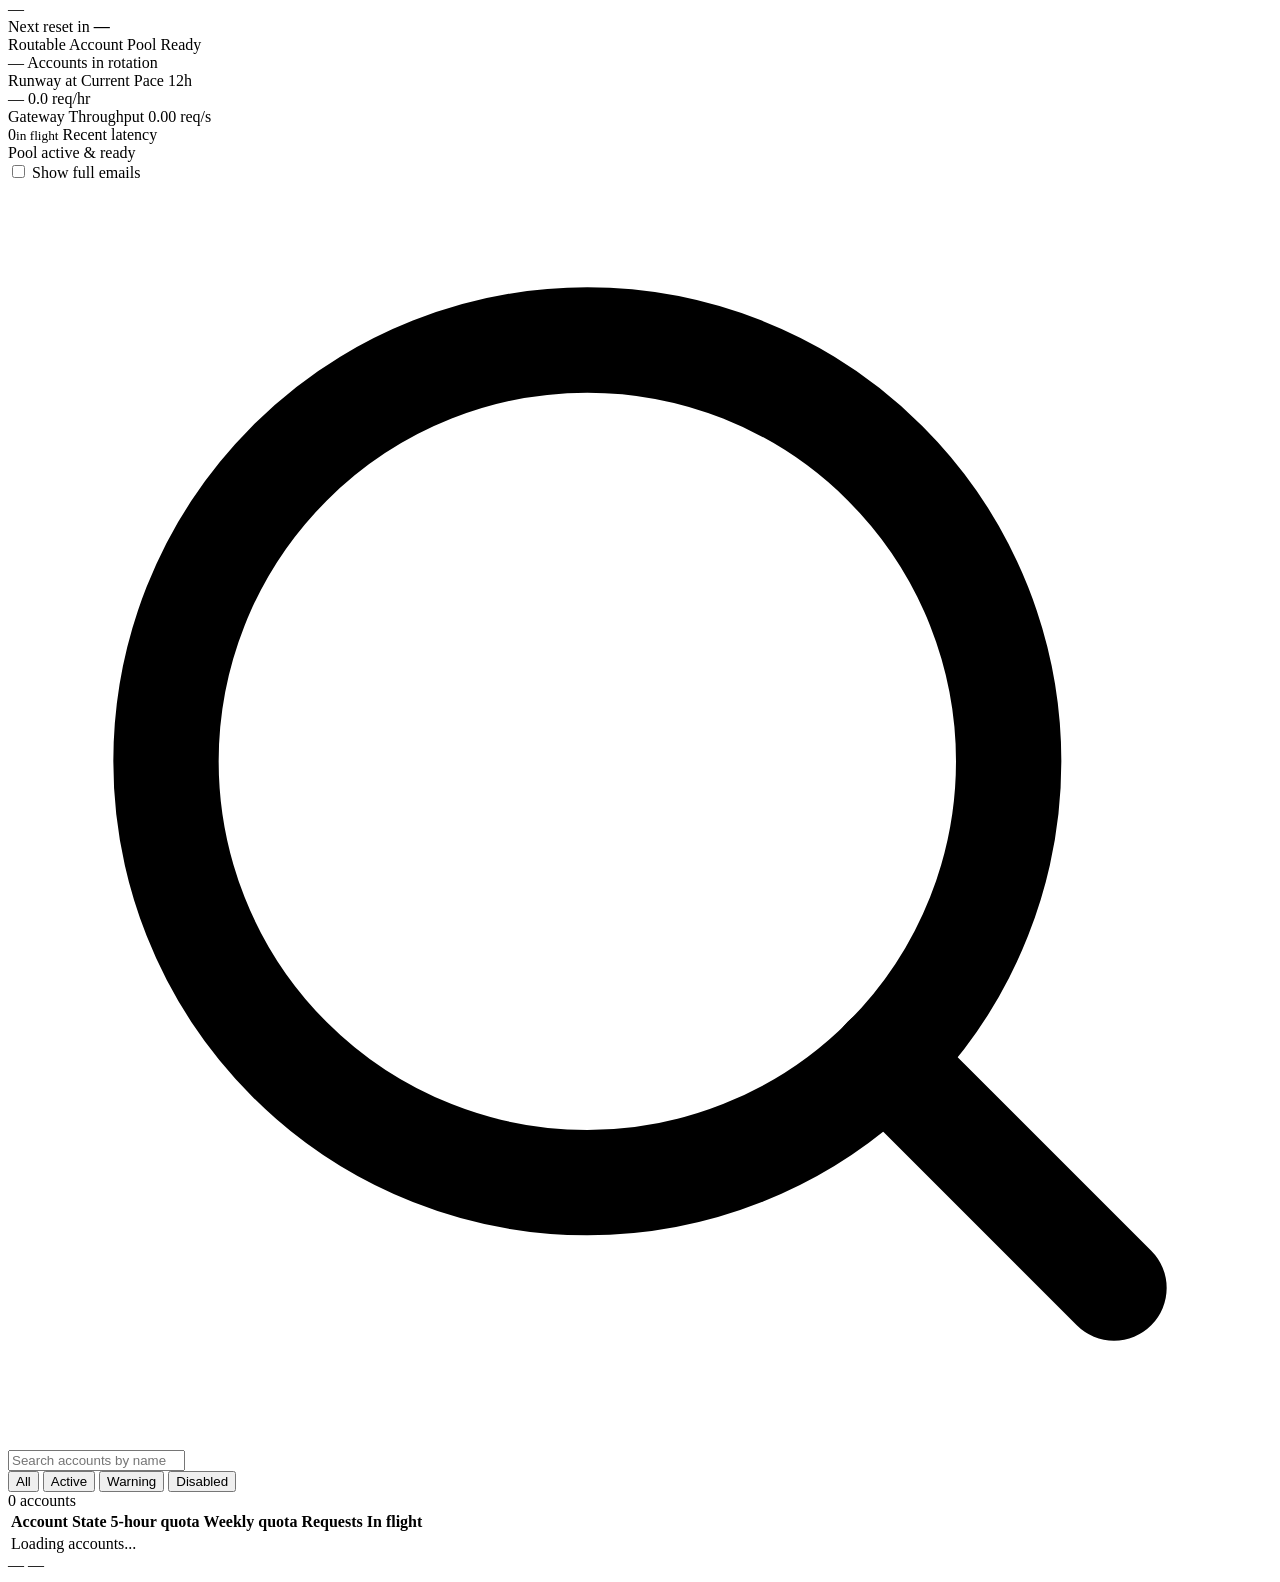
==== commit 0235d2c7: "feat(dashboard): comprehensive mission control colorway and command bar" ====
--- a/src/dashboard/assets/pool.html
+++ b/src/dashboard/assets/pool.html
@@ -167,34 +167,54 @@
       </div>
     </section>
 
-    <section class="section panel" aria-labelledby="accounts-title">
-      <div class="panel-head">
-        <div class="panel-title-group">
-          <h2 id="accounts-title">Accounts</h2>
-          <span class="count" id="accounts-count-badge"></span>
+    <section class="section" aria-labelledby="accounts-title">
+      <div class="accounts-command">
+        <div class="refresh-strip">
+          <div id="bulk-status" class="bulk-status" role="status" aria-live="polite">
+            <span id="bulk-status-dot" class="dot live"></span>
+            <span id="bulk-status-text">Pool active &amp; ready</span>
+          </div>
+          <div class="tools-row">
+            <label class="toggle" id="show-email-label"><input type="checkbox" id="show_email" name="show_email"> Show full emails</label>
+            <button id="refresh-all-btn" type="button" class="btn" hidden>Refresh all quotas</button>
+          </div>
         </div>
-        <div class="tools-row">
-          <label class="toggle" id="show-email-label"><input type="checkbox" id="show_email" name="show_email"> Show full emails</label>
-          <button id="refresh-all-btn" type="button" class="btn" hidden>Refresh all quotas</button>
+        <div class="daily-filters">
+          <div class="search-input-wrap">
+            <svg viewBox="0 0 24 24" fill="none" stroke="currentColor" stroke-width="2" stroke-linecap="round" stroke-linejoin="round" aria-hidden="true"><circle cx="11" cy="11" r="8"></circle><line x1="21" y1="21" x2="16.65" y2="16.65"></line></svg>
+            <input type="search" id="account-search" placeholder="Search accounts by name or email…" aria-label="Search accounts">
+          </div>
+          <div class="filter-pills" id="account-filter-pills" role="group" aria-label="Account filter">
+            <button type="button" class="filter-pill active" data-filter="all">All</button>
+            <button type="button" class="filter-pill" data-filter="active">Active</button>
+            <button type="button" class="filter-pill" data-filter="warning">Warning</button>
+            <button type="button" class="filter-pill" data-filter="disabled">Disabled</button>
+          </div>
+          <div class="account-count-wrap">
+            <span class="count" id="accounts-count-badge">0 accounts</span>
+          </div>
         </div>
       </div>
-      <div class="table-wrap">
-        <table>
-          <thead>
-            <tr>
-              <th>Account</th>
-              <th>State</th>
-              <th>5-hour quota</th>
-              <th>Weekly quota</th>
-              <th>Requests</th>
-              <th>In flight</th>
-              <th id="actions-col" hidden>Actions</th>
-            </tr>
-          </thead>
-          <tbody id="accounts-table-body">
-            <tr><td colspan="7" class="empty">Loading accounts...</td></tr>
-          </tbody>
-        </table>
+
+      <div class="panel">
+        <div class="table-wrap">
+          <table>
+            <thead>
+              <tr>
+                <th>Account</th>
+                <th>State</th>
+                <th>5-hour quota</th>
+                <th>Weekly quota</th>
+                <th>Requests</th>
+                <th>In flight</th>
+                <th id="actions-col" hidden>Actions</th>
+              </tr>
+            </thead>
+            <tbody id="accounts-table-body">
+              <tr><td colspan="7" class="empty">Loading accounts...</td></tr>
+            </tbody>
+          </table>
+        </div>
       </div>
     </section>
   </main>
@@ -277,22 +297,46 @@
       const segBar = $('pool-segmented-bar');
       if (segBar) {
         const stateColor = (st) => {
-          if (st === 'active') return 'var(--ok)';
-          if (st === 'cooling') return 'var(--calm)';
-          if (st === 'reserve') return 'var(--low)';
-          if (st === 'restricted' || st === 'depleted') return 'var(--bad)';
-          return 'var(--faint)';
+          if (st === 'active') return 'var(--teal)';
+          if (st === 'cooling') return 'var(--cyan)';
+          if (st === 'reserve') return 'var(--amber)';
+          if (st === 'restricted' || st === 'depleted') return 'var(--rose)';
+          return 'var(--subtle)';
         };
         segBar.innerHTML = accountsData.length
           ? accountsData.map((a) => `<span style="width:${(100 / accountsData.length).toFixed(2)}%;background:${stateColor(a.scheduler_state)}" title="${escapeHtml(a.name)}: ${escapeHtml(a.scheduler_state)}"></span>`).join('')
-          : '<span style="width:100%;background:var(--rule)"></span>';
-      }
+          : '<span style="width:100%;background:var(--border)"></span>';
+      }
+
+      const statusText = $('bulk-status-text');
+      const statusDot = $('bulk-status-dot');
+      if (statusText && statusDot) {
+        if (pool.active > 0) {
+          statusText.textContent = `${pool.active} of ${accountsData.length} accounts ready in rotation`;
+          statusDot.className = 'dot live';
+        } else {
+          statusText.textContent = 'No accounts currently routable';
+          statusDot.className = 'dot wait';
+        }
+      }
+
       renderResetTimes();
     }
     function renderResetTimes() {
       const pool = poolSummary();
       $('pool-next-reset').textContent = pool.nextFiveMs === null ? '—' : formatDuration(secondsUntil(pool.nextFiveMs));
       $('pool-weekly-reset').textContent = pool.nextWeeklyMs === null ? '—' : formatDuration(secondsUntil(pool.nextWeeklyMs));
+    }
+
+    let accountFilter = 'all';
+    let accountSearch = '';
+
+    function stateBadgeClass(st) {
+      if (st === 'active') return 'teal';
+      if (st === 'cooling') return 'cyan';
+      if (st === 'reserve') return 'amber';
+      if (st === 'restricted' || st === 'depleted') return 'rose';
+      return '';
     }
 
     function quotaCell(win, kind, safeId) {
@@ -301,17 +345,41 @@
       const reset = win._deadlineMs !== undefined ? formatDuration(secondsUntil(win._deadlineMs)) : '—';
       return `<div class="quota">
           <div class="quota-line"><span class="num">${pct.toFixed(1)}%</span><span class="num faint" id="reset-${kind}-${safeId}" title="Time until this window resets">${reset}</span></div>
-          <div class="meter ${levelClass(pct)}"><i style="width:${pct}%"></i></div>
+          <div class="daily-bar meter ${levelClass(pct)}"><i style="width:${pct}%"></i></div>
         </div>`;
     }
+
     function renderAccountsTable() {
       const tbody = $('accounts-table-body');
       if (accountsData.length === 0) {
         tbody.innerHTML = '<tr><td colspan="7" class="empty">No accounts yet. Add one with <code>agy-pool add</code>.</td></tr>';
+        $('accounts-count-badge').textContent = '0 accounts';
         return;
       }
+
+      const q = accountSearch.trim().toLowerCase();
+      const filtered = accountsData.filter((acc) => {
+        if (accountFilter === 'active' && acc.scheduler_state !== 'active') return false;
+        if (accountFilter === 'warning' && !(acc.scheduler_state === 'cooling' || acc.scheduler_state === 'reserve' || acc.scheduler_state === 'depleted' || acc.scheduler_state === 'restricted')) return false;
+        if (accountFilter === 'disabled' && acc.scheduler_state !== 'disabled') return false;
+        if (q) {
+          const hay = `${acc.name || ''} ${acc.email || ''} ${acc.email_masked || ''} ${acc.id || ''}`.toLowerCase();
+          if (!hay.includes(q)) return false;
+        }
+        return true;
+      });
+
+      $('accounts-count-badge').textContent = filtered.length === accountsData.length
+        ? `${accountsData.length} accounts`
+        : `${filtered.length} of ${accountsData.length} accounts`;
+
+      if (filtered.length === 0) {
+        tbody.innerHTML = '<tr><td colspan="7" class="empty">No accounts match the current search or filter.</td></tr>';
+        return;
+      }
+
       let html = '';
-      for (const [i, acc] of accountsData.entries()) {
+      for (const [i, acc] of filtered.entries()) {
         const safeId = sanitizeId(acc.id);
         const id = escapeHtml(acc.id);
         const email = showEmailAllowed && showEmail && acc.email ? acc.email : (acc.email_masked || '—');
@@ -322,7 +390,7 @@
                  <button class="row-btn" data-act="refresh" data-id="${id}" title="Refresh quota">Refresh</button>`}
             <button class="row-btn" data-act="rename" data-id="${id}">Rename</button>
             <button class="row-btn" data-act="up" data-id="${id}" title="Move up" aria-label="Move up" ${i === 0 ? 'disabled' : ''}>↑</button>
-            <button class="row-btn" data-act="down" data-id="${id}" title="Move down" aria-label="Move down" ${i === accountsData.length - 1 ? 'disabled' : ''}>↓</button>
+            <button class="row-btn" data-act="down" data-id="${id}" title="Move down" aria-label="Move down" ${i === filtered.length - 1 ? 'disabled' : ''}>↓</button>
             ${acc.is_cli_base ? '' : `<button class="row-btn" data-act="switch" data-id="${id}" title="Use this account in the agy CLI">Use in CLI</button>`}
           </div></td>`;
         const modelsHtml = acc.models && acc.models.length > 0
@@ -330,17 +398,18 @@
               const sm = (m.model || '').replace(/^gemini-/, '').replace(/-preview$/, '');
               const reqs = Number(m.requests) || 0;
               const toks = fmtTokens(m.total_tokens);
-              return `<span class="model-tag" title="${escapeHtml(m.model)}: ${reqs.toLocaleString()} reqs, ${toks}">` +
+              return `<span class="model-tag m-chip ok" title="${escapeHtml(m.model)}: ${reqs.toLocaleString()} reqs, ${toks}">` +
+                `<i class="dot-sm"></i>` +
                 `<span class="model-tag-name">${escapeHtml(sm)}</span>` +
                 `<span class="model-tag-count">${reqs >= 1000 ? (reqs / 1000).toFixed(1) + 'k' : reqs}</span>` +
                 `<span class="model-tag-tokens">${toks}</span></span>`;
             }).join('')}</div>`
           : '';
         html += `<tr>
-          <td><div class="identity-cell"><span class="avatar" aria-hidden="true">${escapeHtml(accountInitials(acc.name || email))}</span><div><span class="acc-name">${escapeHtml(acc.name)}</span>${acc.is_cli_base ? '<span class="tag" title="The agy CLI uses this account">CLI</span>' : ''}
+          <td><div class="identity-cell"><span class="avatar" aria-hidden="true">${escapeHtml(accountInitials(acc.name || email))}</span><div><span class="acc-name">${escapeHtml(acc.name)}</span>${acc.is_cli_base ? '<span class="tag cli" title="The agy CLI uses this account">CLI</span>' : ''}
             <span class="acc-email">${escapeHtml(email)}</span>
             ${modelsHtml}</div></div></td>
-          <td><span class="state state-${escapeHtml(acc.scheduler_state)}">${escapeHtml(acc.scheduler_state)}</span></td>
+          <td><span class="badge ${stateBadgeClass(acc.scheduler_state)}">${escapeHtml(acc.scheduler_state)}</span></td>
           <td>${quotaCell(acc.five_hour, '5h', safeId)}</td>
           <td>${quotaCell(acc.weekly, 'wk', safeId)}</td>
           <td class="num">${acc.hits.toLocaleString()}</td>
@@ -368,29 +437,38 @@
         const res = await agyFetch('/api/v1/forecast');
         if (!res.ok) return;
         const data = await res.json();
-        $('metric-runway-text').textContent = data.runway_text || (data.is_sustainable ? 'Sustainable' : '—');
-        $('metric-burnrate').textContent = (data.burn_rate_requests_per_hour || 0).toFixed(1);
-        $('metric-forecast-window').textContent = data.window_used || '12h';
-      } catch (err) {
-        console.error('Failed to fetch forecast:', err);
-      }
+        const f = data.forecast;
+        const fmtHours = (hrs) => hrs === null ? '—' : (hrs < 1 ? '<1h' : (hrs > 999 ? '>999h' : `${Math.round(hrs)}h`));
+        $('metric-forecast-window').textContent = data.window ? `${data.window} window` : 'runway';
+        const rw = f ? f.hours_remaining : null;
+        $('metric-runway-text').innerHTML = rw === null ? '—' : `${fmtHours(rw)}`;
+        $('metric-burnrate').textContent = f && f.req_per_hour !== null ? f.req_per_hour.toFixed(1) : '0.0';
+      } catch (_) {}
     }
 
     const showEmailCheckbox = $('show_email');
     const showEmailLabel = $('show-email-label');
-    showEmailCheckbox.checked = showEmail;
-    showEmailCheckbox.addEventListener('change', (e) => {
-      if (!showEmailAllowed) {
-        e.target.checked = false;
-        return;
-      }
-      showEmail = e.target.checked;
-      try { localStorage.setItem('agy_show_email', showEmail); } catch (_) {}
-      fetchAccounts();
+    showEmailCheckbox.addEventListener('change', () => {
+      showEmail = showEmailCheckbox.checked;
+      try { localStorage.setItem('agy_show_email', showEmail ? 'true' : 'false'); } catch (_) {}
+      renderAccountsTable();
     });
 
+    $('account-search').addEventListener('input', (e) => {
+      accountSearch = e.target.value;
+      renderAccountsTable();
+    });
+    $('account-filter-pills').addEventListener('click', (e) => {
+      const btn = e.target.closest('.filter-pill');
+      if (!btn) return;
+      for (const p of $('account-filter-pills').querySelectorAll('.filter-pill')) {
+        p.classList.toggle('active', p === btn);
+      }
+      accountFilter = btn.dataset.filter || 'all';
+      renderAccountsTable();
+    });
+
     function showVerifyLink(url) {
-      if (!/^https:\/\//.test(url)) return;
       const link = $('verify-link');
       link.href = url;
       link.textContent = url;
@@ -398,14 +476,15 @@
     }
 
     $('accounts-table-body').addEventListener('click', async (e) => {
-      const btn = e.target.closest('button[data-act]');
+      const btn = e.target.closest('.row-btn');
       if (!btn || btn.disabled) return;
       const act = btn.dataset.act;
       const id = btn.dataset.id;
+      if (!act || !id) return;
       const acc = accountsData.find((a) => a.id === id);
       if (!acc) return;
+      let path = `/api/v1/accounts/${encodeURIComponent(id)}/${act}`;
       let body = {};
-      let path = `/api/v1/accounts/${encodeURIComponent(id)}/${act}`;
       if (act === 'disable') {
         const enabled = accountsData.filter((a) => a.storage_status !== 'disabled').length;
         if (enabled <= 1 && !confirm('Disable the last enabled account? The gateway will have no account to route to.')) return;
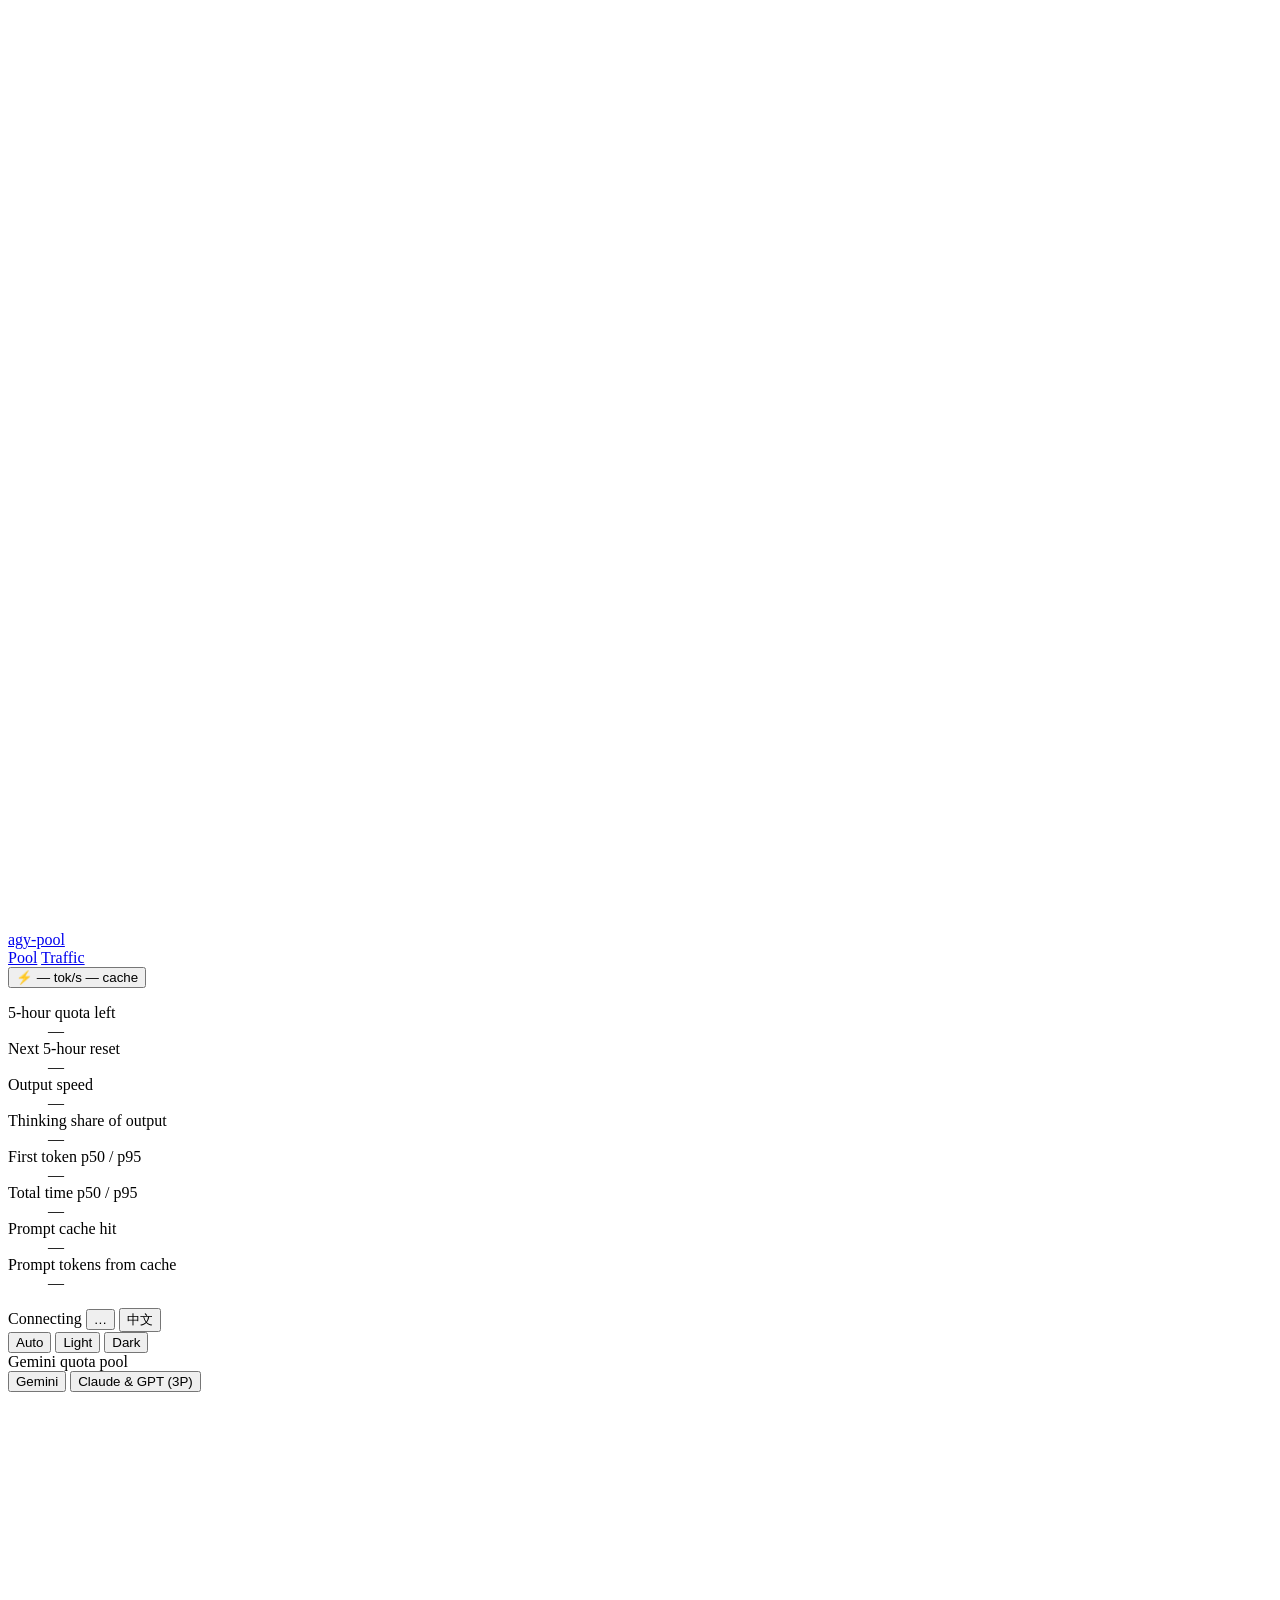
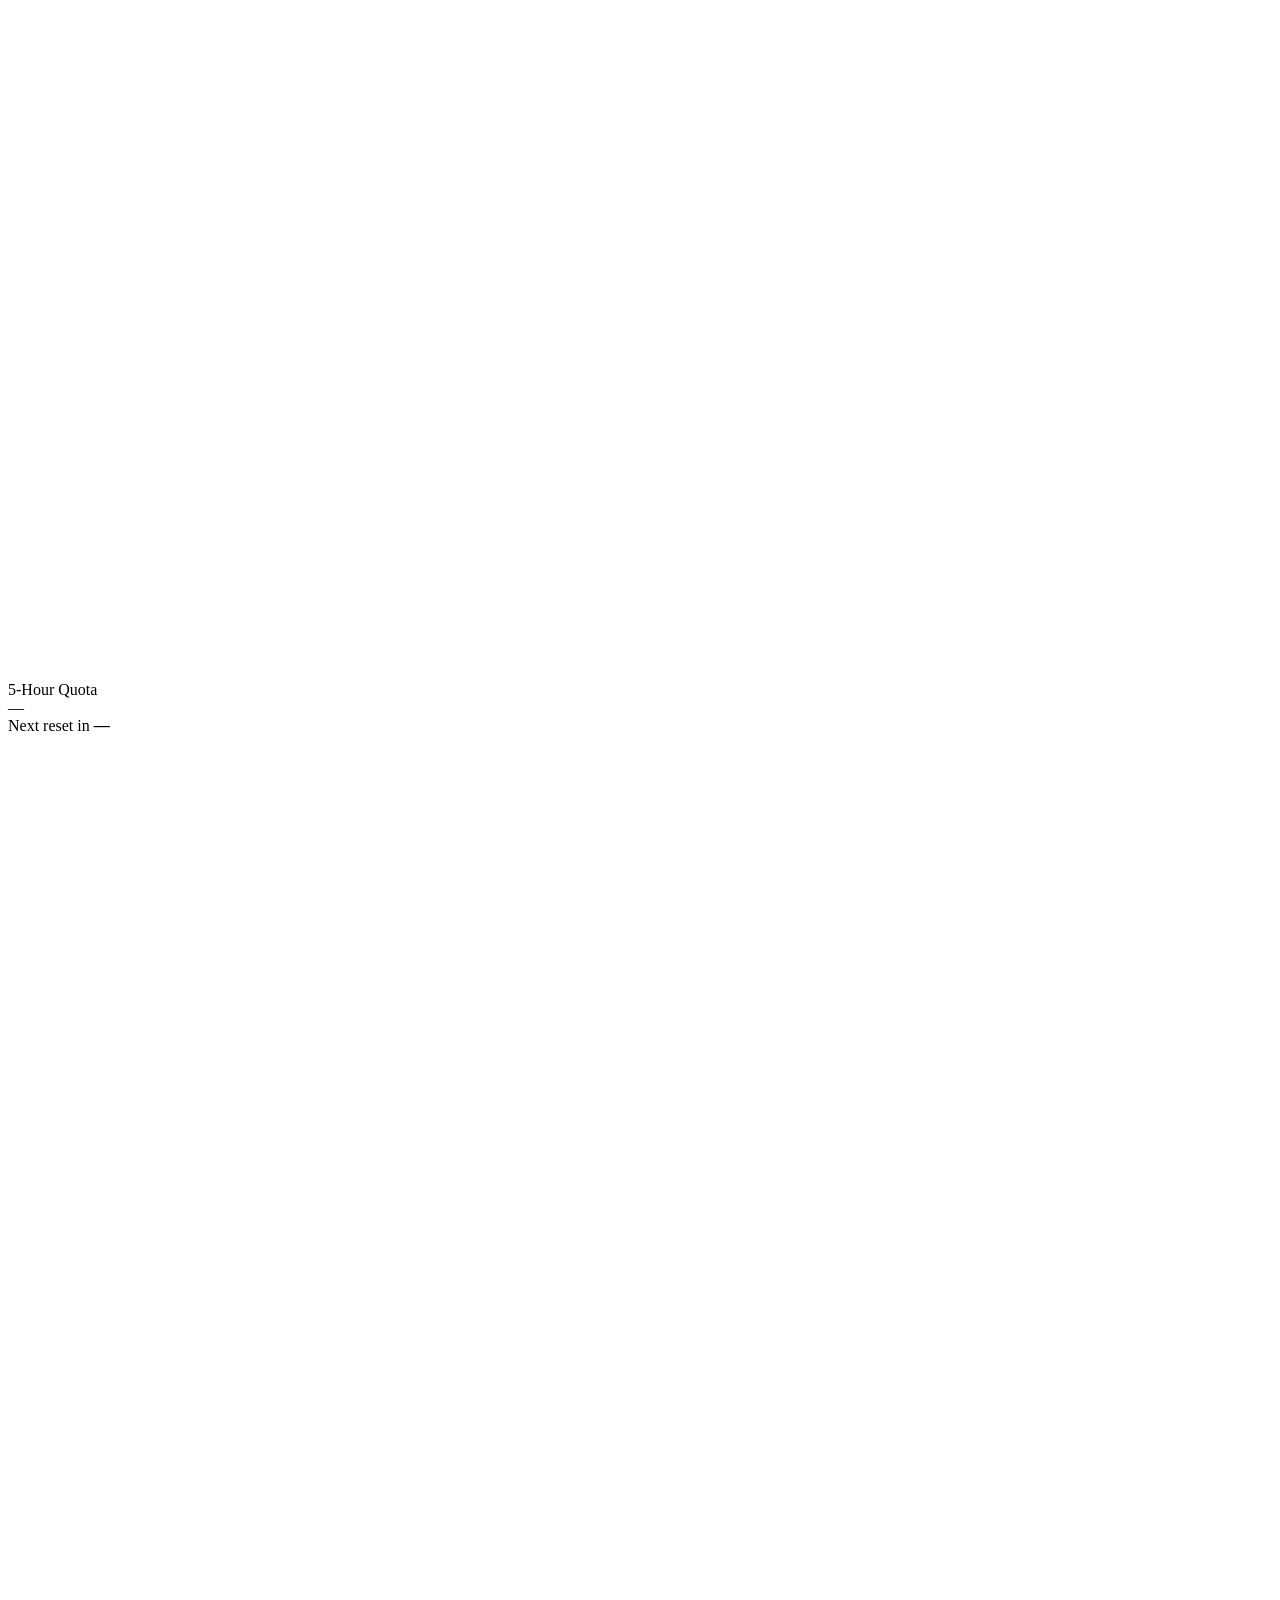
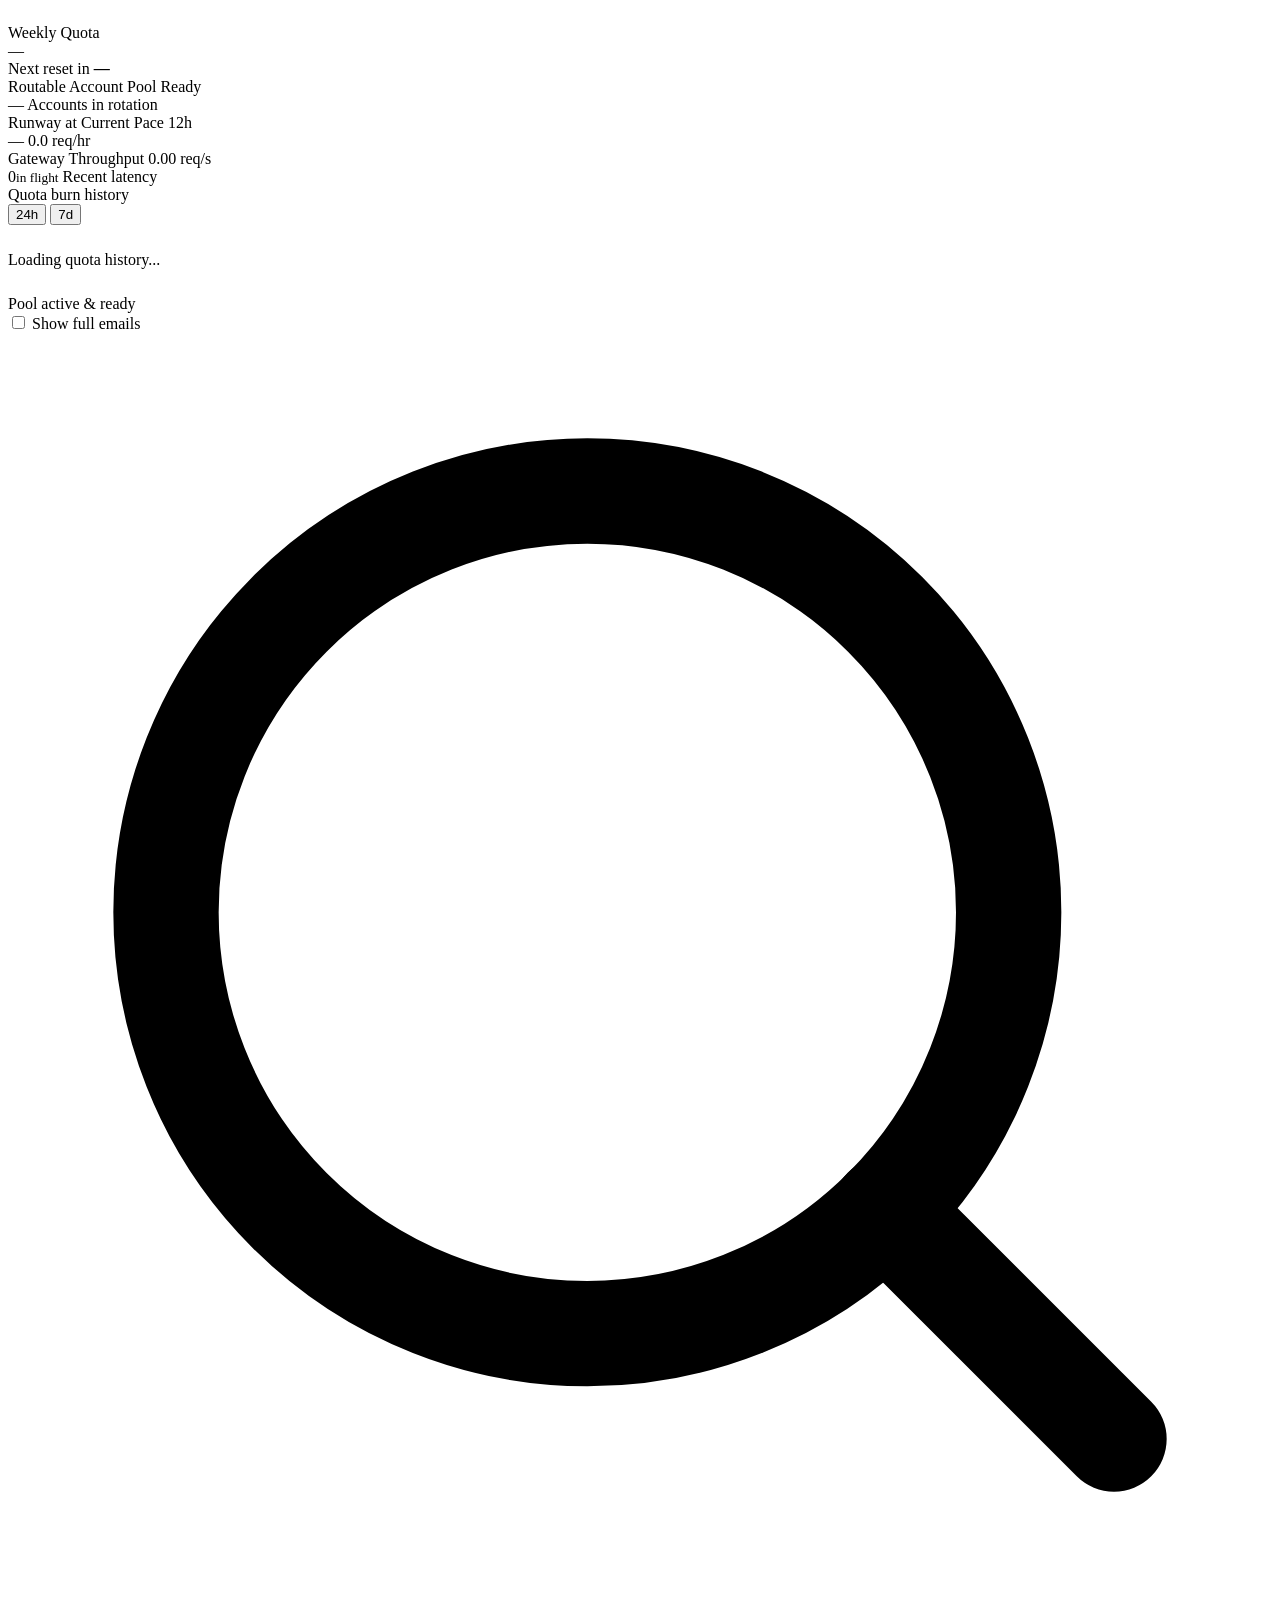
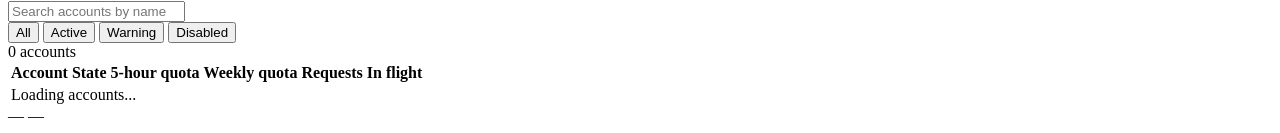
==== commit 6068334b: "feat(dashboard): add dual-pool quotas, context pressure, quota history & i18n" ====
--- a/src/dashboard/assets/pool.html
+++ b/src/dashboard/assets/pool.html
@@ -63,8 +63,8 @@
       agy-pool
     </a>
     <nav class="nav" aria-label="Pages">
-      <a href="/dashboard" aria-current="page">Pool</a>
-      <a href="/dashboard/traffic">Traffic</a>
+      <a href="/dashboard" aria-current="page" data-i18n>Pool</a>
+      <a href="/dashboard/traffic" data-i18n>Traffic</a>
     </nav>
     <div class="tools">
       <div class="pulse">
@@ -86,15 +86,16 @@
       </div>
       <span class="chip" id="conn" title="Connecting"><span id="conn-dot" class="dot wait"></span><span id="conn-text">Connecting</span></span>
       <button id="version-btn" type="button" class="chip version-btn"><span id="version-pill" class="num">…</span><span id="version-update-badge" class="update-flag" hidden></span></button>
-      <button id="config-btn" type="button" class="chip" hidden>Config &amp; health</button>
+      <button id="config-btn" type="button" class="chip" hidden data-i18n>Config &amp; health</button>
       <select id="strategy-select" aria-label="Routing strategy" title="Routing strategy" hidden>
         <option value="smart">Smart routing</option>
         <option value="max_quota">Most quota first</option>
       </select>
+      <button id="lang-btn" type="button" class="chip lang-btn" title="Switch language / 切换语言">中文</button>
       <div id="theme-switcher" class="theme-switcher" role="group" aria-label="Theme">
-        <button type="button" class="theme-btn" data-theme-value="system" title="Follow the system theme" aria-pressed="true">Auto</button>
-        <button type="button" class="theme-btn" data-theme-value="light" aria-pressed="false">Light</button>
-        <button type="button" class="theme-btn" data-theme-value="dark" aria-pressed="false">Dark</button>
+        <button type="button" class="theme-btn" data-theme-value="system" title="Follow the system theme" aria-pressed="true" data-i18n>Auto</button>
+        <button type="button" class="theme-btn" data-theme-value="light" aria-pressed="false" data-i18n>Light</button>
+        <button type="button" class="theme-btn" data-theme-value="dark" aria-pressed="false" data-i18n>Dark</button>
       </div>
     </div>
   </header>
@@ -112,11 +113,18 @@
   <main>
     <section class="hero" aria-label="Pool quota">
       <div class="gauges-panel">
+        <div class="gauges-head">
+          <span class="gauges-head-title" id="pool-gauge-title">Gemini quota pool</span>
+          <div class="seg" id="pool-kind-seg" role="group" aria-label="Quota pool">
+            <button type="button" class="active" data-pool-kind="gemini">Gemini</button>
+            <button type="button" data-pool-kind="3p">Claude &amp; GPT (3P)</button>
+          </div>
+        </div>
         <div class="gauges">
           <div class="gauge">
             <svg id="gauge" viewBox="0 0 100 70" role="img" aria-label="5-hour quota by account"></svg>
             <div class="gauge-read">
-              <div class="gauge-label">5-Hour Quota</div>
+              <div class="gauge-label" data-i18n>5-Hour Quota</div>
               <div class="big num" id="pool-5h-pct">—</div>
               <div class="sub">Next reset in <strong id="pool-next-reset" class="num">—</strong></div>
             </div>
@@ -124,7 +132,7 @@
           <div class="gauge">
             <svg id="gauge-weekly" viewBox="0 0 100 70" role="img" aria-label="Weekly quota by account"></svg>
             <div class="gauge-read">
-              <div class="gauge-label">Weekly Quota</div>
+              <div class="gauge-label" data-i18n>Weekly Quota</div>
               <div class="big num" id="pool-weekly-pct">—</div>
               <div class="sub">Next reset in <strong id="pool-weekly-reset" class="num">—</strong></div>
             </div>
@@ -134,7 +142,7 @@
       <div class="hero-stack">
         <article class="pulse-card">
           <div class="pulse-head">
-            <span>Routable Account Pool</span>
+            <span data-i18n>Routable Account Pool</span>
             <span class="badge teal" id="pool-ready-badge">Ready</span>
           </div>
           <div class="pulse-main">
@@ -145,7 +153,7 @@
         </article>
         <article class="pulse-card">
           <div class="pulse-head">
-            <span>Runway at Current Pace</span>
+            <span data-i18n>Runway at Current Pace</span>
             <span class="badge violet" id="metric-forecast-window">12h</span>
           </div>
           <div class="pulse-main">
@@ -155,7 +163,7 @@
         </article>
         <article class="pulse-card lead">
           <div class="pulse-head">
-            <span>Gateway Throughput</span>
+            <span data-i18n>Gateway Throughput</span>
             <span class="pulse-accent"><span id="metric-qps" class="num">0.00</span> req/s</span>
           </div>
           <div class="pulse-main">
@@ -164,6 +172,22 @@
           </div>
           <div class="spark-bars" id="pool-spark-bars" aria-hidden="true"><i style="height:18%;opacity:0.25"></i></div>
         </article>
+      </div>
+    </section>
+
+    <section class="section" aria-labelledby="quota-hist-title">
+      <div class="chart-card">
+        <div class="chart-card-head">
+          <span class="chart-card-title" id="quota-hist-title" data-i18n>Quota burn history</span>
+          <div class="quota-hist-legend" id="quota-hist-legend"></div>
+          <div class="seg" id="quota-hist-seg" role="group" aria-label="History window">
+            <button type="button" class="active" data-qh-hours="24">24h</button>
+            <button type="button" data-qh-hours="168">7d</button>
+          </div>
+        </div>
+        <div class="chart-svg-wrap" id="quota-hist-wrap">
+          <div class="empty" style="padding:26px 0">Loading quota history...</div>
+        </div>
       </div>
     </section>
 
@@ -175,8 +199,8 @@
             <span id="bulk-status-text">Pool active &amp; ready</span>
           </div>
           <div class="tools-row">
-            <label class="toggle" id="show-email-label"><input type="checkbox" id="show_email" name="show_email"> Show full emails</label>
-            <button id="refresh-all-btn" type="button" class="btn" hidden>Refresh all quotas</button>
+            <label class="toggle" id="show-email-label"><input type="checkbox" id="show_email" name="show_email"> <span data-i18n>Show full emails</span></label>
+            <button id="refresh-all-btn" type="button" class="btn" hidden data-i18n>Refresh all quotas</button>
           </div>
         </div>
         <div class="daily-filters">
@@ -185,10 +209,10 @@
             <input type="search" id="account-search" placeholder="Search accounts by name or email…" aria-label="Search accounts">
           </div>
           <div class="filter-pills" id="account-filter-pills" role="group" aria-label="Account filter">
-            <button type="button" class="filter-pill active" data-filter="all">All</button>
-            <button type="button" class="filter-pill" data-filter="active">Active</button>
-            <button type="button" class="filter-pill" data-filter="warning">Warning</button>
-            <button type="button" class="filter-pill" data-filter="disabled">Disabled</button>
+            <button type="button" class="filter-pill active" data-filter="all" data-i18n>All</button>
+            <button type="button" class="filter-pill" data-filter="active" data-i18n>Active</button>
+            <button type="button" class="filter-pill" data-filter="warning" data-i18n>Warning</button>
+            <button type="button" class="filter-pill" data-filter="disabled" data-i18n>Disabled</button>
           </div>
           <div class="account-count-wrap">
             <span class="count" id="accounts-count-badge">0 accounts</span>
@@ -201,13 +225,13 @@
           <table>
             <thead>
               <tr>
-                <th>Account</th>
-                <th>State</th>
-                <th>5-hour quota</th>
-                <th>Weekly quota</th>
-                <th>Requests</th>
-                <th>In flight</th>
-                <th id="actions-col" hidden>Actions</th>
+                <th data-i18n>Account</th>
+                <th data-i18n>State</th>
+                <th data-i18n>5-hour quota</th>
+                <th data-i18n>Weekly quota</th>
+                <th data-i18n>Requests</th>
+                <th data-i18n>In flight</th>
+                <th id="actions-col" hidden data-i18n>Actions</th>
               </tr>
             </thead>
             <tbody id="accounts-table-body">
@@ -267,13 +291,38 @@
       el.innerHTML = html;
     }
 
+    let quotaPoolKind = 'gemini';
+    try { if (localStorage.getItem('agy_quota_pool') === '3p') quotaPoolKind = '3p'; } catch (_) {}
+
     function renderGauge() {
-      renderArcGauge('gauge', 'five_hour', '5-hour');
-      renderArcGauge('gauge-weekly', 'weekly', 'weekly');
-    }
+      const k5 = quotaPoolKind === '3p' ? 'third_party_5h' : 'five_hour';
+      const kw = quotaPoolKind === '3p' ? 'third_party_weekly' : 'weekly';
+      renderArcGauge('gauge', k5, '5-hour');
+      renderArcGauge('gauge-weekly', kw, 'weekly');
+    }
+
+    function syncPoolKindUI() {
+      const title = $('pool-gauge-title');
+      if (title) title.textContent = quotaPoolKind === '3p' ? 'Claude & GPT (3P) quota pool' : 'Gemini quota pool';
+      document.querySelectorAll('#pool-kind-seg button').forEach((b) => {
+        const on = b.dataset.poolKind === quotaPoolKind;
+        b.classList.toggle('active', on);
+        b.setAttribute('aria-pressed', on ? 'true' : 'false');
+      });
+    }
+    syncPoolKindUI();
+    $('pool-kind-seg').addEventListener('click', (e) => {
+      const btn = e.target.closest('button[data-pool-kind]');
+      if (!btn || btn.dataset.poolKind === quotaPoolKind) return;
+      quotaPoolKind = btn.dataset.poolKind;
+      try { localStorage.setItem('agy_quota_pool', quotaPoolKind); } catch (_) {}
+      syncPoolKindUI();
+      renderGauge();
+      renderHero();
+    });
 
     function renderHero() {
-      const pool = poolSummary();
+      const pool = poolSummary(quotaPoolKind);
       $('pool-5h-pct').innerHTML = pool.five === null ? '—' : `${pool.five.toFixed(0)}<small>%</small>`;
       $('gauge').setAttribute('aria-label', pool.five === null
         ? '5-hour quota by account: no data yet'
@@ -323,7 +372,7 @@
       renderResetTimes();
     }
     function renderResetTimes() {
-      const pool = poolSummary();
+      const pool = poolSummary(quotaPoolKind);
       $('pool-next-reset').textContent = pool.nextFiveMs === null ? '—' : formatDuration(secondsUntil(pool.nextFiveMs));
       $('pool-weekly-reset').textContent = pool.nextWeeklyMs === null ? '—' : formatDuration(secondsUntil(pool.nextWeeklyMs));
     }
@@ -339,14 +388,25 @@
       return '';
     }
 
-    function quotaCell(win, kind, safeId) {
-      if (!win) return '<span class="faint">No data yet</span>';
-      const pct = clampPct(win.remaining_percent);
-      const reset = win._deadlineMs !== undefined ? formatDuration(secondsUntil(win._deadlineMs)) : '—';
-      return `<div class="quota">
-          <div class="quota-line"><span class="num">${pct.toFixed(1)}%</span><span class="num faint" id="reset-${kind}-${safeId}" title="Time until this window resets">${reset}</span></div>
-          <div class="daily-bar meter ${levelClass(pct)}"><i style="width:${pct}%"></i></div>
-        </div>`;
+    function quotaCell(win, tpWin, kind, tpKind, safeId) {
+      if (!win && !tpWin) return '<span class="faint">No data yet</span>';
+      let primary = '<span class="faint">No Gemini data</span>';
+      if (win) {
+        const pct = clampPct(win.remaining_percent);
+        const reset = win._deadlineMs !== undefined ? formatDuration(secondsUntil(win._deadlineMs)) : '—';
+        primary = `<div class="quota-line"><span class="num">${pct.toFixed(1)}%</span><span class="num faint" id="reset-${kind}-${safeId}" title="Time until this window resets">${reset}</span></div>
+          <div class="daily-bar meter ${levelClass(pct)}"><i style="width:${pct}%"></i></div>`;
+      }
+      let secondary = '';
+      if (tpWin) {
+        const tpPct = clampPct(tpWin.remaining_percent);
+        const tpReset = tpWin._deadlineMs !== undefined ? formatDuration(secondsUntil(tpWin._deadlineMs)) : '—';
+        secondary = `<div class="quota-sub">
+            <div class="quota-sub-line"><span><span class="quota-pool-tag">3P</span> <span class="num">${tpPct.toFixed(1)}%</span></span><span class="num faint" id="reset-${tpKind}-${safeId}" title="Claude & GPT (3P) window reset">${tpReset}</span></div>
+            <div class="daily-bar sub ${levelClass(tpPct)}"><i style="width:${tpPct}%"></i></div>
+          </div>`;
+      }
+      return `<div class="quota">${primary}${secondary}</div>`;
     }
 
     function renderAccountsTable() {
@@ -378,6 +438,7 @@
         return;
       }
 
+      const canReorder = accountFilter === 'all' && !accountSearch.trim();
       let html = '';
       for (const [i, acc] of filtered.entries()) {
         const safeId = sanitizeId(acc.id);
@@ -389,13 +450,13 @@
               : `<button class="row-btn" data-act="disable" data-id="${id}">Disable</button>
                  <button class="row-btn" data-act="refresh" data-id="${id}" title="Refresh quota">Refresh</button>`}
             <button class="row-btn" data-act="rename" data-id="${id}">Rename</button>
-            <button class="row-btn" data-act="up" data-id="${id}" title="Move up" aria-label="Move up" ${i === 0 ? 'disabled' : ''}>↑</button>
-            <button class="row-btn" data-act="down" data-id="${id}" title="Move down" aria-label="Move down" ${i === filtered.length - 1 ? 'disabled' : ''}>↓</button>
+            <button class="row-btn" data-act="up" data-id="${id}" title="Move up" aria-label="Move up" ${(!canReorder || i === 0) ? 'disabled' : ''}>↑</button>
+            <button class="row-btn" data-act="down" data-id="${id}" title="Move down" aria-label="Move down" ${(!canReorder || i === filtered.length - 1) ? 'disabled' : ''}>↓</button>
             ${acc.is_cli_base ? '' : `<button class="row-btn" data-act="switch" data-id="${id}" title="Use this account in the agy CLI">Use in CLI</button>`}
           </div></td>`;
         const modelsHtml = acc.models && acc.models.length > 0
           ? `<div class="acc-models">${acc.models.map((m) => {
-              const sm = (m.model || '').replace(/^gemini-/, '').replace(/-preview$/, '');
+              const sm = (m.model || '').replace(/^(models\/)?gemini-/, '').replace(/-preview$/, '');
               const reqs = Number(m.requests) || 0;
               const toks = fmtTokens(m.total_tokens);
               return `<span class="model-tag m-chip ok" title="${escapeHtml(m.model)}: ${reqs.toLocaleString()} reqs, ${toks}">` +
@@ -405,13 +466,19 @@
                 `<span class="model-tag-tokens">${toks}</span></span>`;
             }).join('')}</div>`
           : '';
+        const coolText = acc.scheduler_state === 'cooling' && acc._cooldownDeadlineMs
+          ? ` <span class="num" id="cool-${safeId}">${formatDuration(secondsUntil(acc._cooldownDeadlineMs))}</span>` : '';
+        const metaParts = [];
+        if (Number(acc.error_count) > 0) metaParts.push(`<span class="num">${acc.error_count} err${acc.error_count === 1 ? '' : 's'}</span>`);
+        if (acc.validation_url) metaParts.push(`<button type="button" class="row-btn" data-act="verify" data-id="${id}">Verify</button>`);
+        const stateMeta = metaParts.length ? `<div class="state-meta">${metaParts.join('')}</div>` : '';
         html += `<tr>
           <td><div class="identity-cell"><span class="avatar" aria-hidden="true">${escapeHtml(accountInitials(acc.name || email))}</span><div><span class="acc-name">${escapeHtml(acc.name)}</span>${acc.is_cli_base ? '<span class="tag cli" title="The agy CLI uses this account">CLI</span>' : ''}
             <span class="acc-email">${escapeHtml(email)}</span>
             ${modelsHtml}</div></div></td>
-          <td><span class="badge ${stateBadgeClass(acc.scheduler_state)}">${escapeHtml(acc.scheduler_state)}</span></td>
-          <td>${quotaCell(acc.five_hour, '5h', safeId)}</td>
-          <td>${quotaCell(acc.weekly, 'wk', safeId)}</td>
+          <td><span class="badge ${stateBadgeClass(acc.scheduler_state)}">${escapeHtml(acc.scheduler_state)}${coolText}</span>${stateMeta}</td>
+          <td>${quotaCell(acc.five_hour, acc.third_party_5h, '5h', 'tp5h', safeId)}</td>
+          <td>${quotaCell(acc.weekly, acc.third_party_weekly, 'wk', 'tpwk', safeId)}</td>
           <td class="num">${acc.hits.toLocaleString()}</td>
           <td class="num ${acc.in_flight > 0 ? '' : 'faint'}">${acc.in_flight}</td>
           ${actions}
@@ -424,10 +491,12 @@
     function tickCountdowns() {
       for (const acc of accountsData) {
         const safeId = sanitizeId(acc.id);
-        for (const [kind, win] of [['5h', acc.five_hour], ['wk', acc.weekly]]) {
+        for (const [kind, win] of [['5h', acc.five_hour], ['wk', acc.weekly], ['tp5h', acc.third_party_5h], ['tpwk', acc.third_party_weekly]]) {
           const el = win && win._deadlineMs !== undefined && document.getElementById(`reset-${kind}-${safeId}`);
           if (el) el.textContent = formatDuration(secondsUntil(win._deadlineMs));
         }
+        const coolEl = acc._cooldownDeadlineMs && document.getElementById(`cool-${safeId}`);
+        if (coolEl) coolEl.textContent = formatDuration(secondsUntil(acc._cooldownDeadlineMs));
       }
       renderResetTimes();
     }
@@ -437,12 +506,13 @@
         const res = await agyFetch('/api/v1/forecast');
         if (!res.ok) return;
         const data = await res.json();
-        const f = data.forecast;
+        const rwHours = data.runway_hours ?? null;
+        const burn = Number(data.burn_rate_requests_per_hour);
+        const win = data.window_used || 'idle';
+        $('metric-forecast-window').textContent = (win === 'idle' || win === 'smoothed') ? win : `${win} window`;
         const fmtHours = (hrs) => hrs === null ? '—' : (hrs < 1 ? '<1h' : (hrs > 999 ? '>999h' : `${Math.round(hrs)}h`));
-        $('metric-forecast-window').textContent = data.window ? `${data.window} window` : 'runway';
-        const rw = f ? f.hours_remaining : null;
-        $('metric-runway-text').innerHTML = rw === null ? '—' : `${fmtHours(rw)}`;
-        $('metric-burnrate').textContent = f && f.req_per_hour !== null ? f.req_per_hour.toFixed(1) : '0.0';
+        $('metric-runway-text').textContent = data.runway_text || (rwHours !== null ? fmtHours(rwHours) : (data.is_sustainable ? 'Sustainable' : '—'));
+        $('metric-burnrate').textContent = (data.burn_rate_requests_per_hour != null && Number.isFinite(burn)) ? burn.toFixed(1) : '0.0';
       } catch (_) {}
     }
 
@@ -469,10 +539,12 @@
     });
 
     function showVerifyLink(url) {
+      if (typeof url !== 'string' || !/^https:\/\//i.test(url)) return false;
       const link = $('verify-link');
       link.href = url;
       link.textContent = url;
       $('verify-dialog').showModal();
+      return true;
     }
 
     $('accounts-table-body').addEventListener('click', async (e) => {
@@ -483,6 +555,12 @@
       if (!act || !id) return;
       const acc = accountsData.find((a) => a.id === id);
       if (!acc) return;
+      if (act === 'verify') {
+        if (!acc.validation_url || !showVerifyLink(acc.validation_url)) {
+          showToast('Verification link unavailable or blocked.', true);
+        }
+        return;
+      }
       let path = `/api/v1/accounts/${encodeURIComponent(id)}/${act}`;
       let body = {};
       if (act === 'disable') {
@@ -507,10 +585,12 @@
       const data = await control(path, body);
       btn.disabled = false;
       if (data) {
-        if (act === 'refresh' && data.validation_url) {
-          showVerifyLink(data.validation_url);
+        if (act === 'refresh' && data.validation_url && showVerifyLink(data.validation_url)) {
+          // Verification dialog opened.
         } else if (act === 'refresh' && data.status === 'validation_required') {
           showToast('Google still wants this account verified and sent no link. Run `agy-pool verify`.', true);
+        } else if (act === 'refresh' && data.validation_url) {
+          showToast('Verification link blocked: must use https://.', true);
         } else {
           showToast('Done.');
         }
@@ -532,13 +612,101 @@
       $('metric-qps').textContent = (qps || 0).toFixed(2);
     }
 
+    let quotaHistHours = 24;
+    let quotaHistPolls = 0;
+    const HIST_COLORS = ['#34d399', '#22d3ee', '#818cf8', '#fbbf24', '#fb7185', '#a78bfa'];
+
+    function drawQuotaHistory(data) {
+      const wrap = $('quota-hist-wrap');
+      const legend = $('quota-hist-legend');
+      if (!wrap || !legend) return;
+      const pts = (data && data.points) || [];
+      if (pts.length === 0) {
+        legend.innerHTML = '';
+        wrap.innerHTML = `<div class="empty" style="padding:22px 0">${lang === 'zh' ? '暂无配额变化记录，刷新配额变化后将自动绘制。' : 'Quota history builds automatically as quota snapshots change.'}</div>`;
+        return;
+      }
+      const byAcc = new Map();
+      let tMin = Infinity, tMax = -Infinity;
+      for (const p of pts) {
+        if (p.ts < tMin) tMin = p.ts;
+        if (p.ts > tMax) tMax = p.ts;
+        if (!byAcc.has(p.account_id)) byAcc.set(p.account_id, { name: p.name || p.account_id, items: [] });
+        byAcc.get(p.account_id).items.push(p);
+      }
+      if (tMax <= tMin) tMin = tMax - 3600;
+      const W = 720, H = 128, padL = 32, padR = 12, padT = 10, padB = 20;
+      const cW = W - padL - padR, cH = H - padT - padB;
+      const toX = (ts) => padL + ((ts - tMin) / (tMax - tMin)) * cW;
+      const toY = (pct) => padT + cH - (clampPct(pct) / 100) * cH;
+
+      let paths = '', dots = '', legHtml = '';
+      let idx = 0;
+      for (const [, series] of byAcc) {
+        const color = HIST_COLORS[idx % HIST_COLORS.length];
+        idx += 1;
+        const coords = series.items.map((p) => `${toX(p.ts).toFixed(1)},${toY(p.five_hour_pct).toFixed(1)}`);
+        if (coords.length >= 2) {
+          paths += `<polyline fill="none" stroke="${color}" stroke-width="1.8" stroke-linejoin="round" stroke-linecap="round" points="${coords.join(' ')}" />`;
+        }
+        for (const p of series.items) {
+          const tip = `${series.name} · 5h ${p.five_hour_pct.toFixed(1)}% · Weekly ${p.weekly_pct.toFixed(1)}% · ${new Date(p.ts * 1000).toLocaleString()}`;
+          dots += `<circle cx="${toX(p.ts).toFixed(1)}" cy="${toY(p.five_hour_pct).toFixed(1)}" r="2.8" fill="var(--surface)" stroke="${color}" stroke-width="1.6"><title>${escapeHtml(tip)}</title></circle>`;
+        }
+        const last = series.items[series.items.length - 1];
+        legHtml += `<span class="quota-hist-item"><i class="quota-hist-dot" style="background:${color}"></i><span>${escapeHtml(series.name)}</span><strong class="num">${last.five_hour_pct.toFixed(0)}%</strong></span>`;
+      }
+      legend.innerHTML = legHtml;
+      const fmtTick = (ts) => {
+        const d = new Date(ts * 1000);
+        return quotaHistHours > 24
+          ? d.toLocaleDateString([], { month: 'short', day: 'numeric' })
+          : d.toLocaleTimeString([], { hour: '2-digit', minute: '2-digit' });
+      };
+      wrap.innerHTML = `<svg viewBox="0 0 ${W} ${H}" preserveAspectRatio="none">
+        ${[0, 50, 100].map((v) => {
+          const y = toY(v).toFixed(1);
+          return `<line x1="${padL}" y1="${y}" x2="${W - padR}" y2="${y}" stroke="var(--rule)" stroke-dasharray="${v === 0 ? '' : '2 3'}" />` +
+            `<text x="${padL - 5}" y="${Number(y) + 3}" font-size="9" fill="var(--faint)" text-anchor="end">${v}%</text>`;
+        }).join('')}
+        ${paths}${dots}
+        <text x="${padL}" y="${H - 4}" font-size="9" fill="var(--faint)" text-anchor="start">${escapeHtml(fmtTick(tMin))}</text>
+        <text x="${(padL + cW / 2).toFixed(1)}" y="${H - 4}" font-size="9" fill="var(--faint)" text-anchor="middle">${escapeHtml(fmtTick(Math.round((tMin + tMax) / 2)))}</text>
+        <text x="${W - padR}" y="${H - 4}" font-size="9" fill="var(--faint)" text-anchor="end">${escapeHtml(fmtTick(tMax))}</text>
+      </svg>`;
+    }
+
+    async function fetchQuotaHistory() {
+      try {
+        const res = await agyFetch(`/api/v1/quota/history?hours=${quotaHistHours}`);
+        if (!res.ok) return;
+        const data = await res.json();
+        drawQuotaHistory(data);
+      } catch (_) {}
+    }
+
+    $('quota-hist-seg').addEventListener('click', (e) => {
+      const btn = e.target.closest('button[data-qh-hours]');
+      if (!btn) return;
+      const hrs = Number(btn.dataset.qhHours) || 24;
+      if (hrs === quotaHistHours) return;
+      quotaHistHours = hrs;
+      document.querySelectorAll('#quota-hist-seg button').forEach((b) => b.classList.toggle('active', b === btn));
+      fetchQuotaHistory();
+    });
+
     Object.assign(agyPage, {
       start() {
         $('refresh-all-btn').hidden = !controlEnabled;
         $('actions-col').hidden = !controlEnabled;
         fetchForecast();
+        fetchQuotaHistory();
       },
-      poll: fetchForecast,
+      poll() {
+        fetchForecast();
+        if (++quotaHistPolls % 6 === 0) fetchQuotaHistory();
+      },
+      i18n() { fetchQuotaHistory(); },
       tick: tickCountdowns,
       status(s) { showLiveCounts(s.in_flight_requests, s.qps); },
       stats(s) { showLiveCounts(s.in_flight, s.qps); },
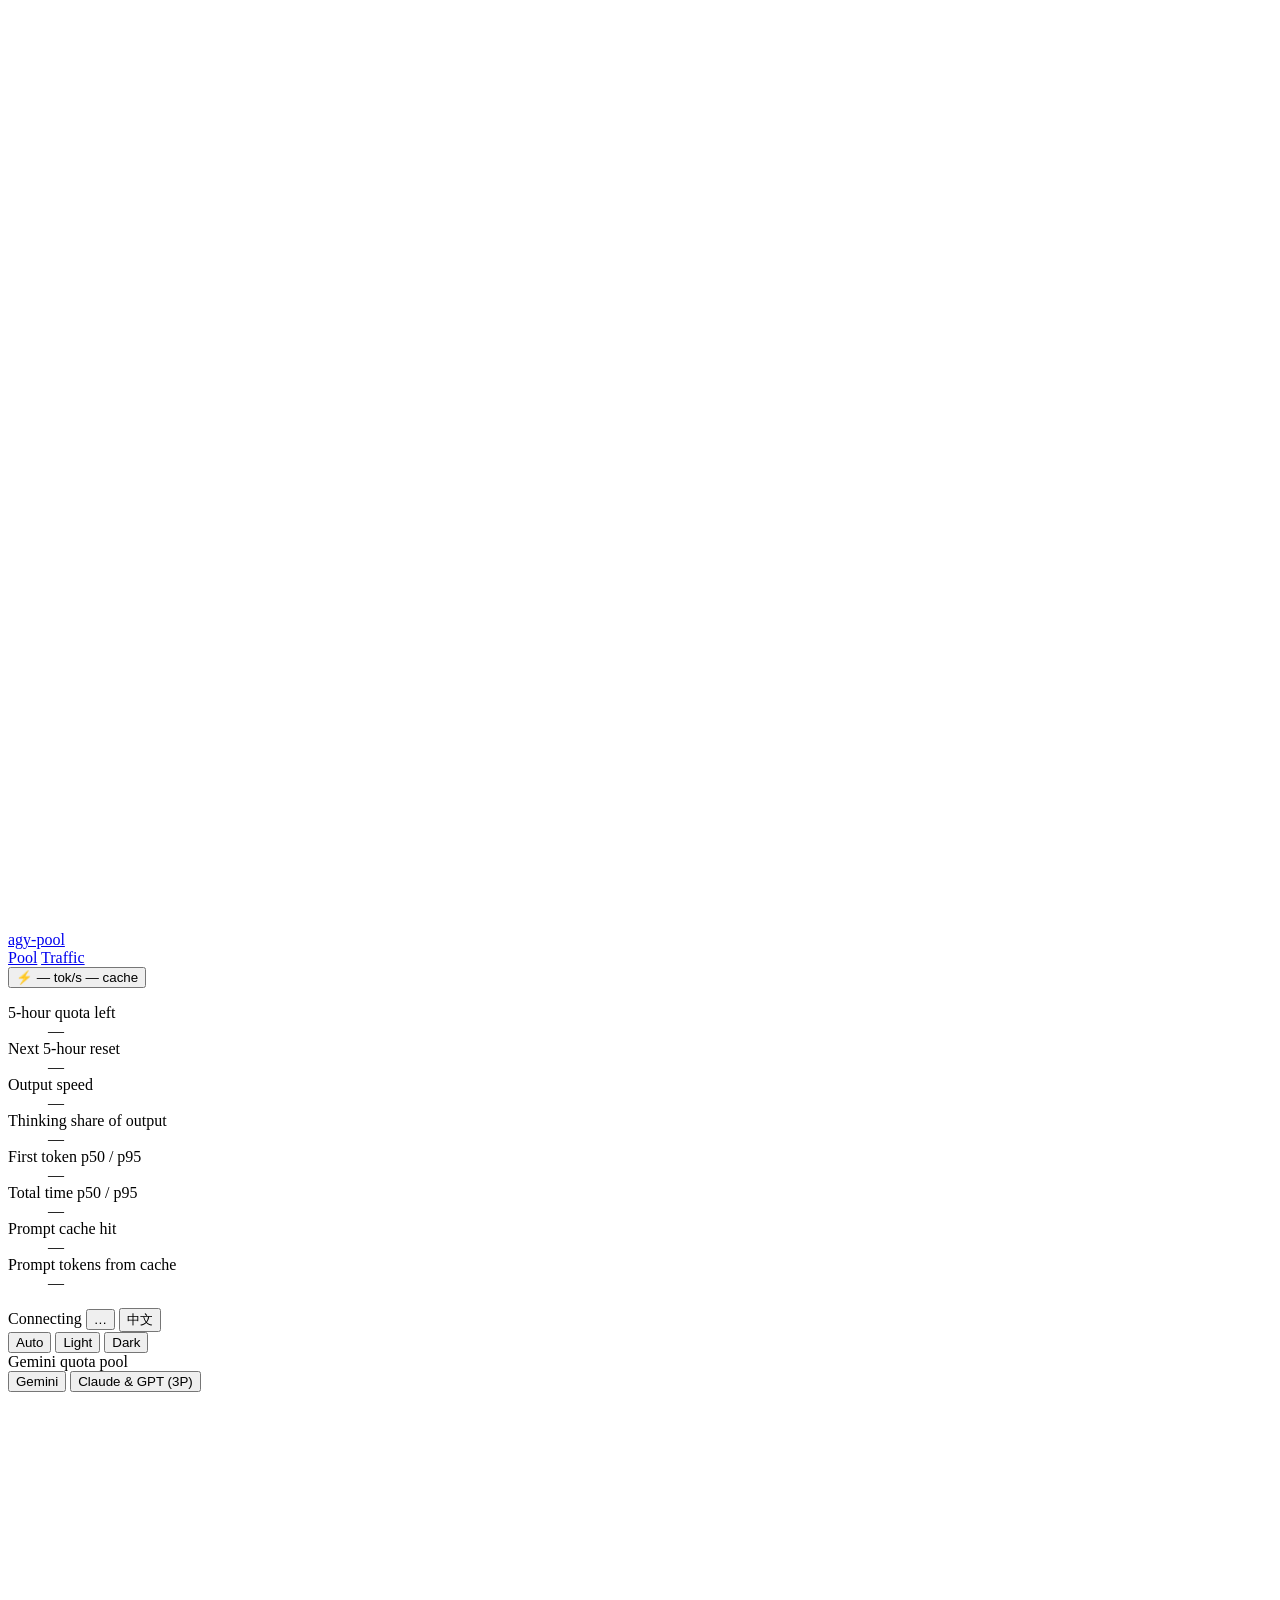
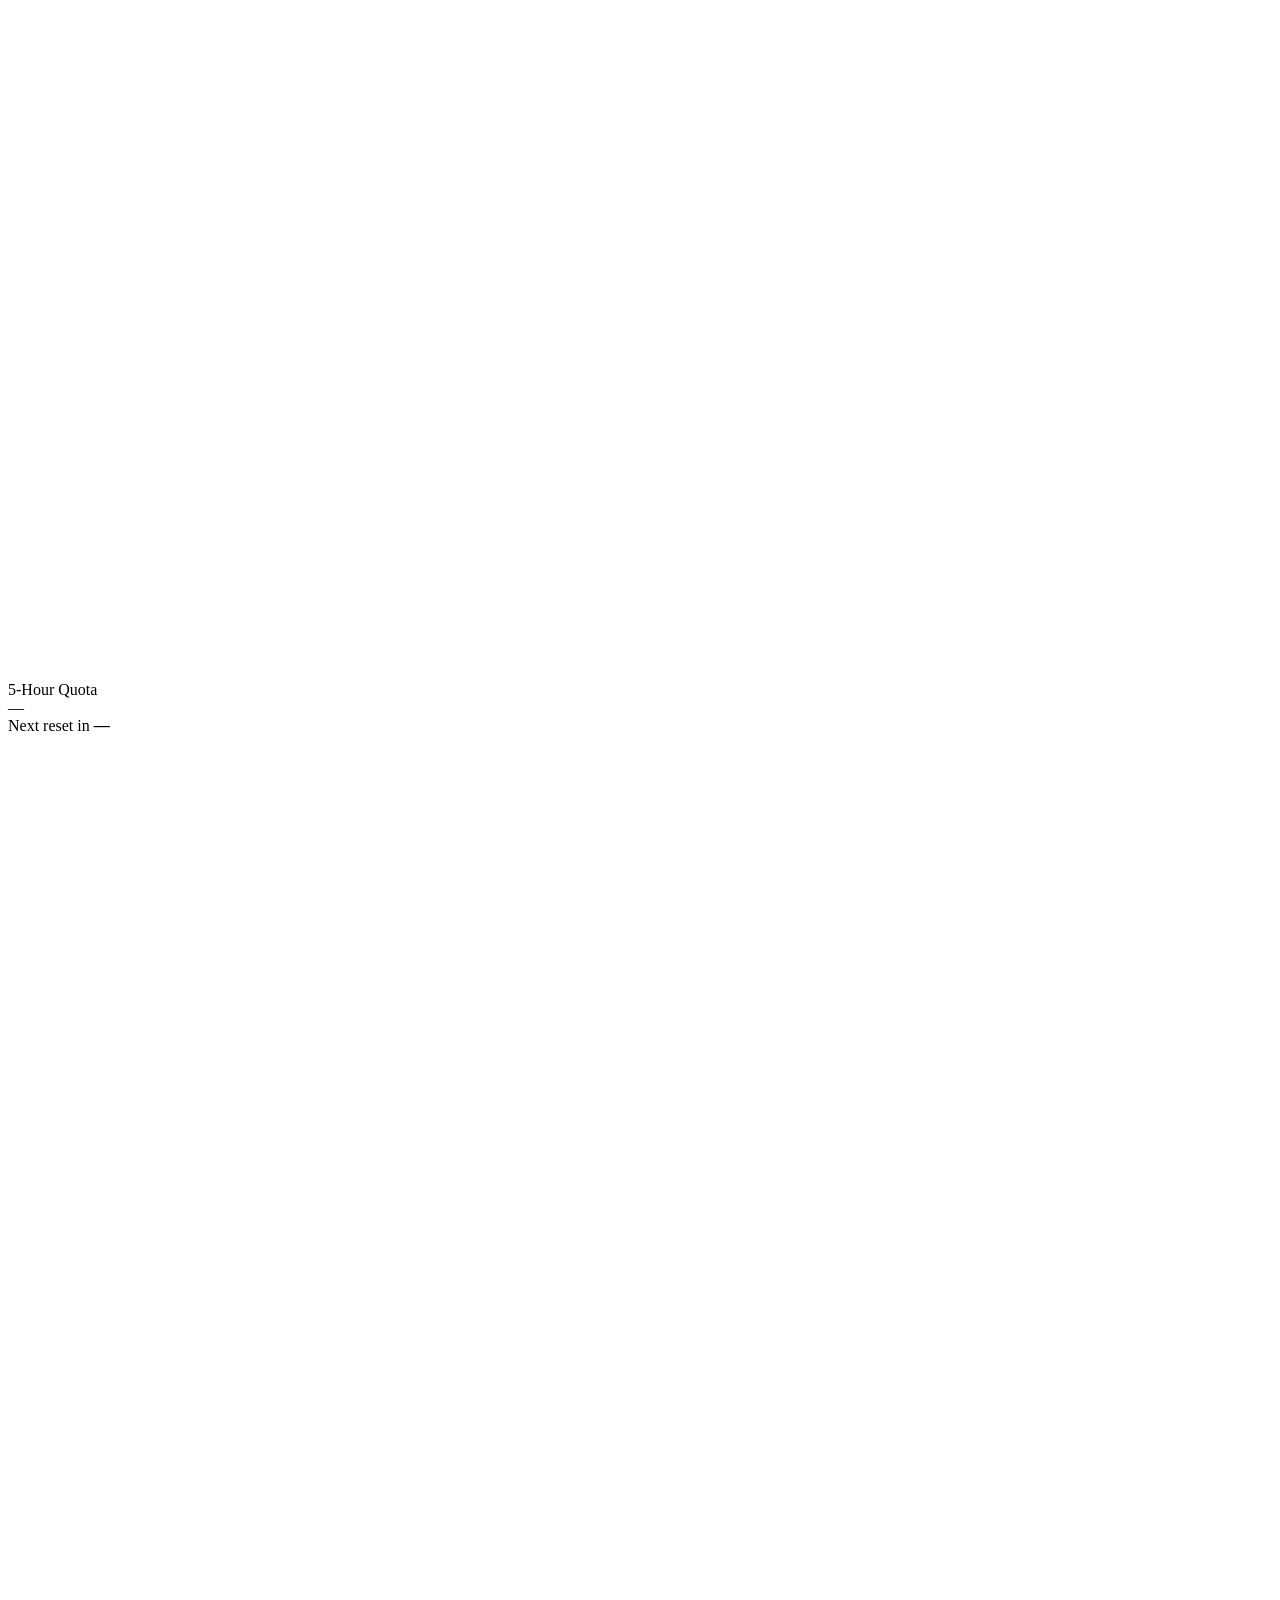
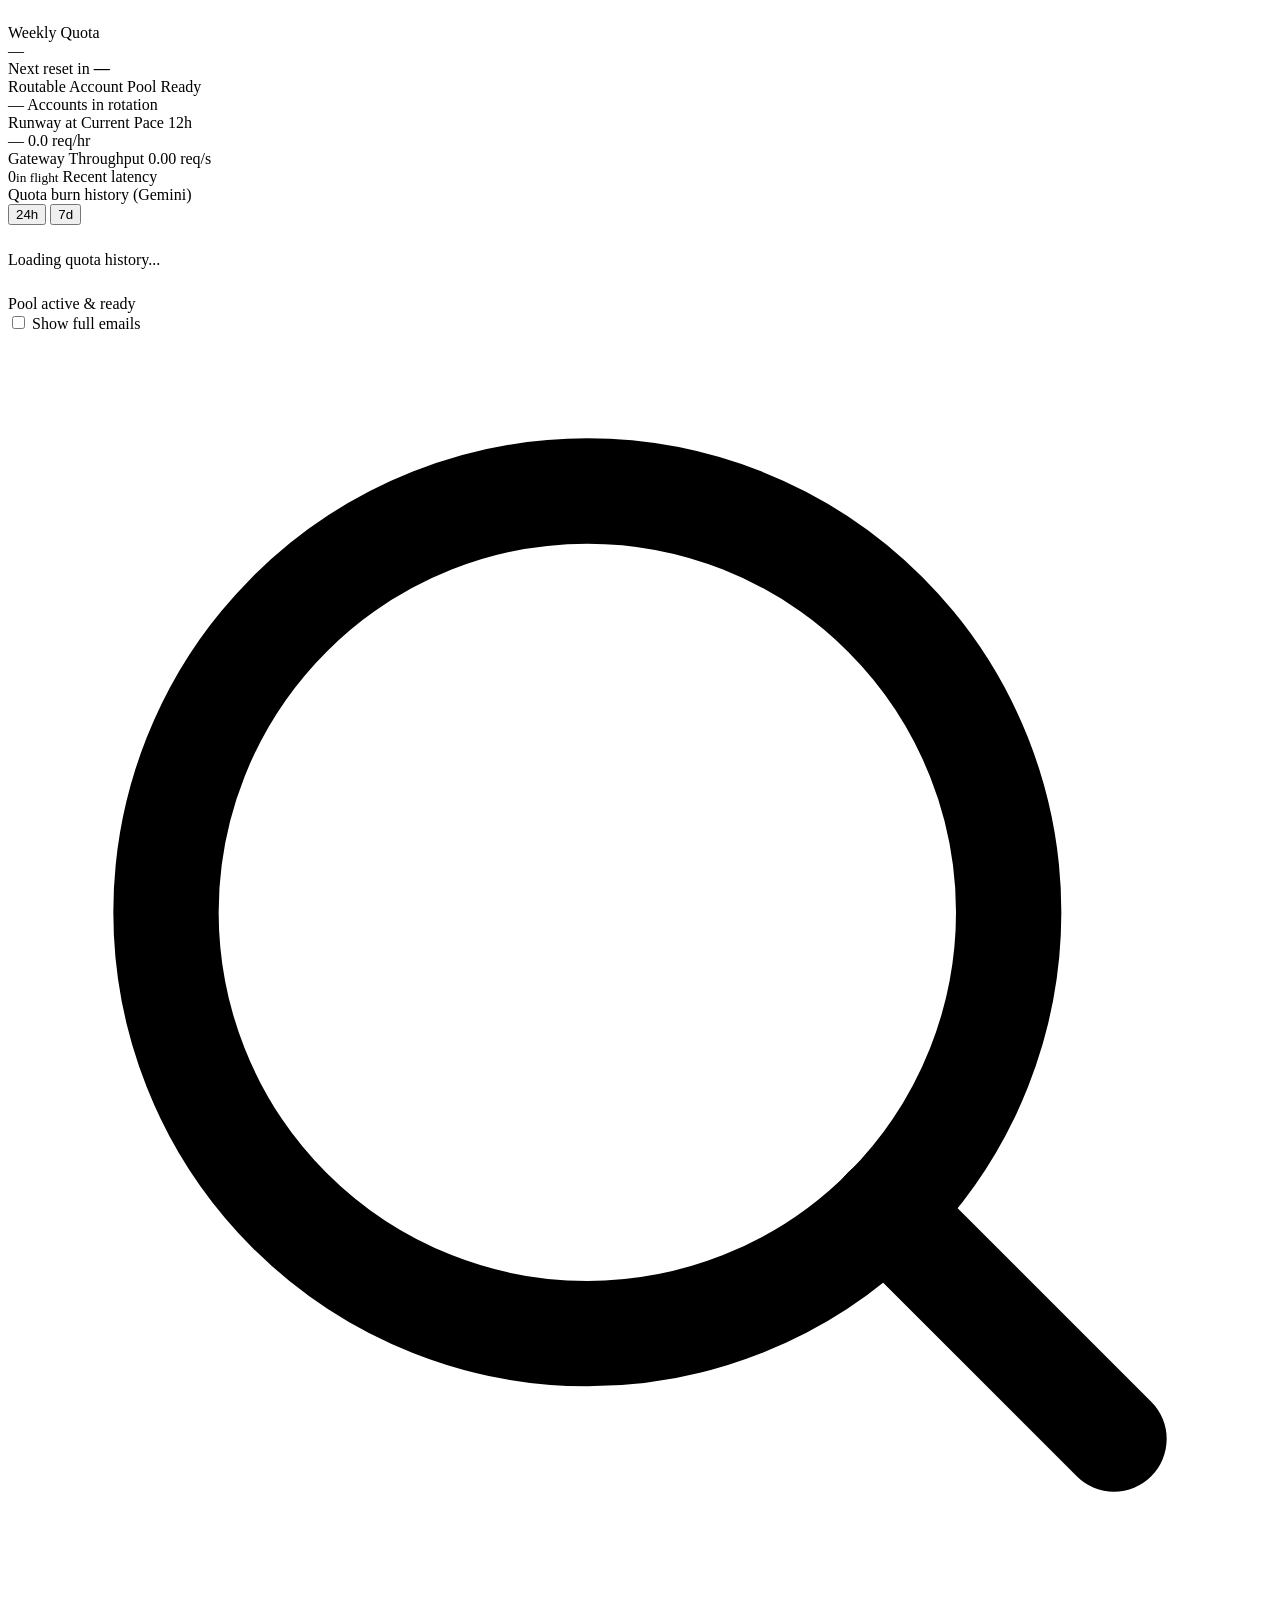
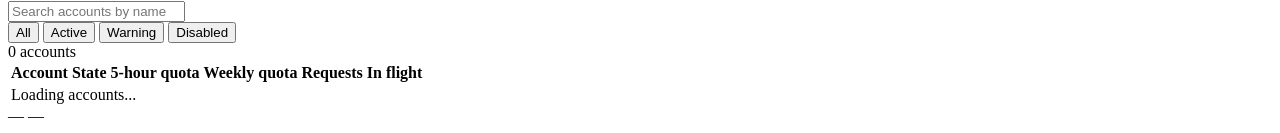
==== commit 0a00d28f: "fix(dashboard): address PR #20 review findings - Only expose validation_url on /api/v1/accounts when" ====
--- a/src/dashboard/assets/pool.html
+++ b/src/dashboard/assets/pool.html
@@ -178,7 +178,7 @@
     <section class="section" aria-labelledby="quota-hist-title">
       <div class="chart-card">
         <div class="chart-card-head">
-          <span class="chart-card-title" id="quota-hist-title" data-i18n>Quota burn history</span>
+          <span class="chart-card-title" id="quota-hist-title" data-i18n>Quota burn history (Gemini)</span>
           <div class="quota-hist-legend" id="quota-hist-legend"></div>
           <div class="seg" id="quota-hist-seg" role="group" aria-label="History window">
             <button type="button" class="active" data-qh-hours="24">24h</button>
@@ -323,17 +323,18 @@
 
     function renderHero() {
       const pool = poolSummary(quotaPoolKind);
+      const kindLabel = quotaPoolKind === '3p' ? 'Claude & GPT (3P)' : 'Gemini';
       $('pool-5h-pct').innerHTML = pool.five === null ? '—' : `${pool.five.toFixed(0)}<small>%</small>`;
       $('gauge').setAttribute('aria-label', pool.five === null
-        ? '5-hour quota by account: no data yet'
-        : `5-hour quota: ${pool.five.toFixed(1)}% left on average across ${pool.active} accounts in rotation`);
+        ? `${kindLabel} 5-hour quota by account: no data yet`
+        : `${kindLabel} 5-hour quota: ${pool.five.toFixed(1)}% left on average across ${pool.active} accounts in rotation`);
 
       $('pool-weekly-pct').innerHTML = pool.weekly === null ? '—' : `${pool.weekly.toFixed(0)}<small>%</small>`;
       const weeklyGauge = $('gauge-weekly');
       if (weeklyGauge) {
         weeklyGauge.setAttribute('aria-label', pool.weekly === null
-          ? 'Weekly quota by account: no data yet'
-          : `Weekly quota: ${pool.weekly.toFixed(1)}% left on average across ${pool.active} accounts in rotation`);
+          ? `${kindLabel} weekly quota by account: no data yet`
+          : `${kindLabel} weekly quota: ${pool.weekly.toFixed(1)}% left on average across ${pool.active} accounts in rotation`);
       }
 
       $('pool-active').textContent = pool.active;
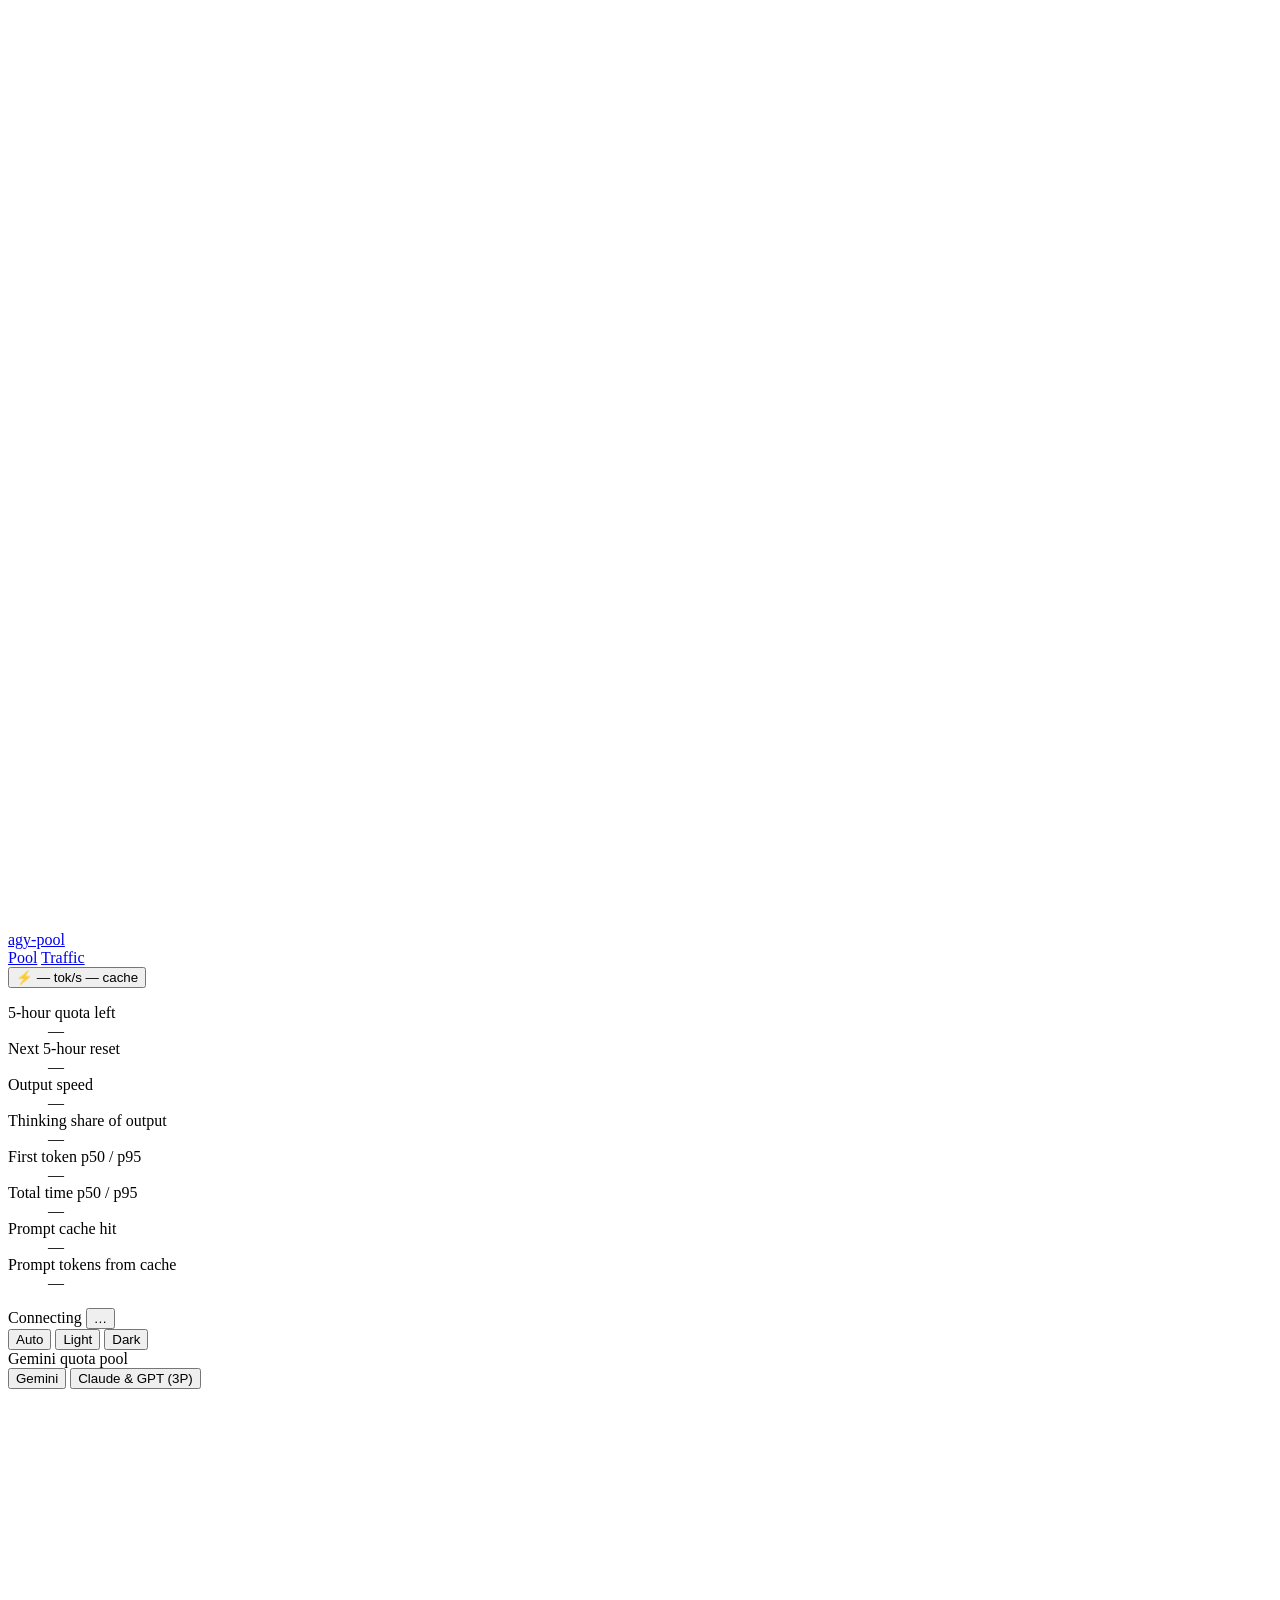
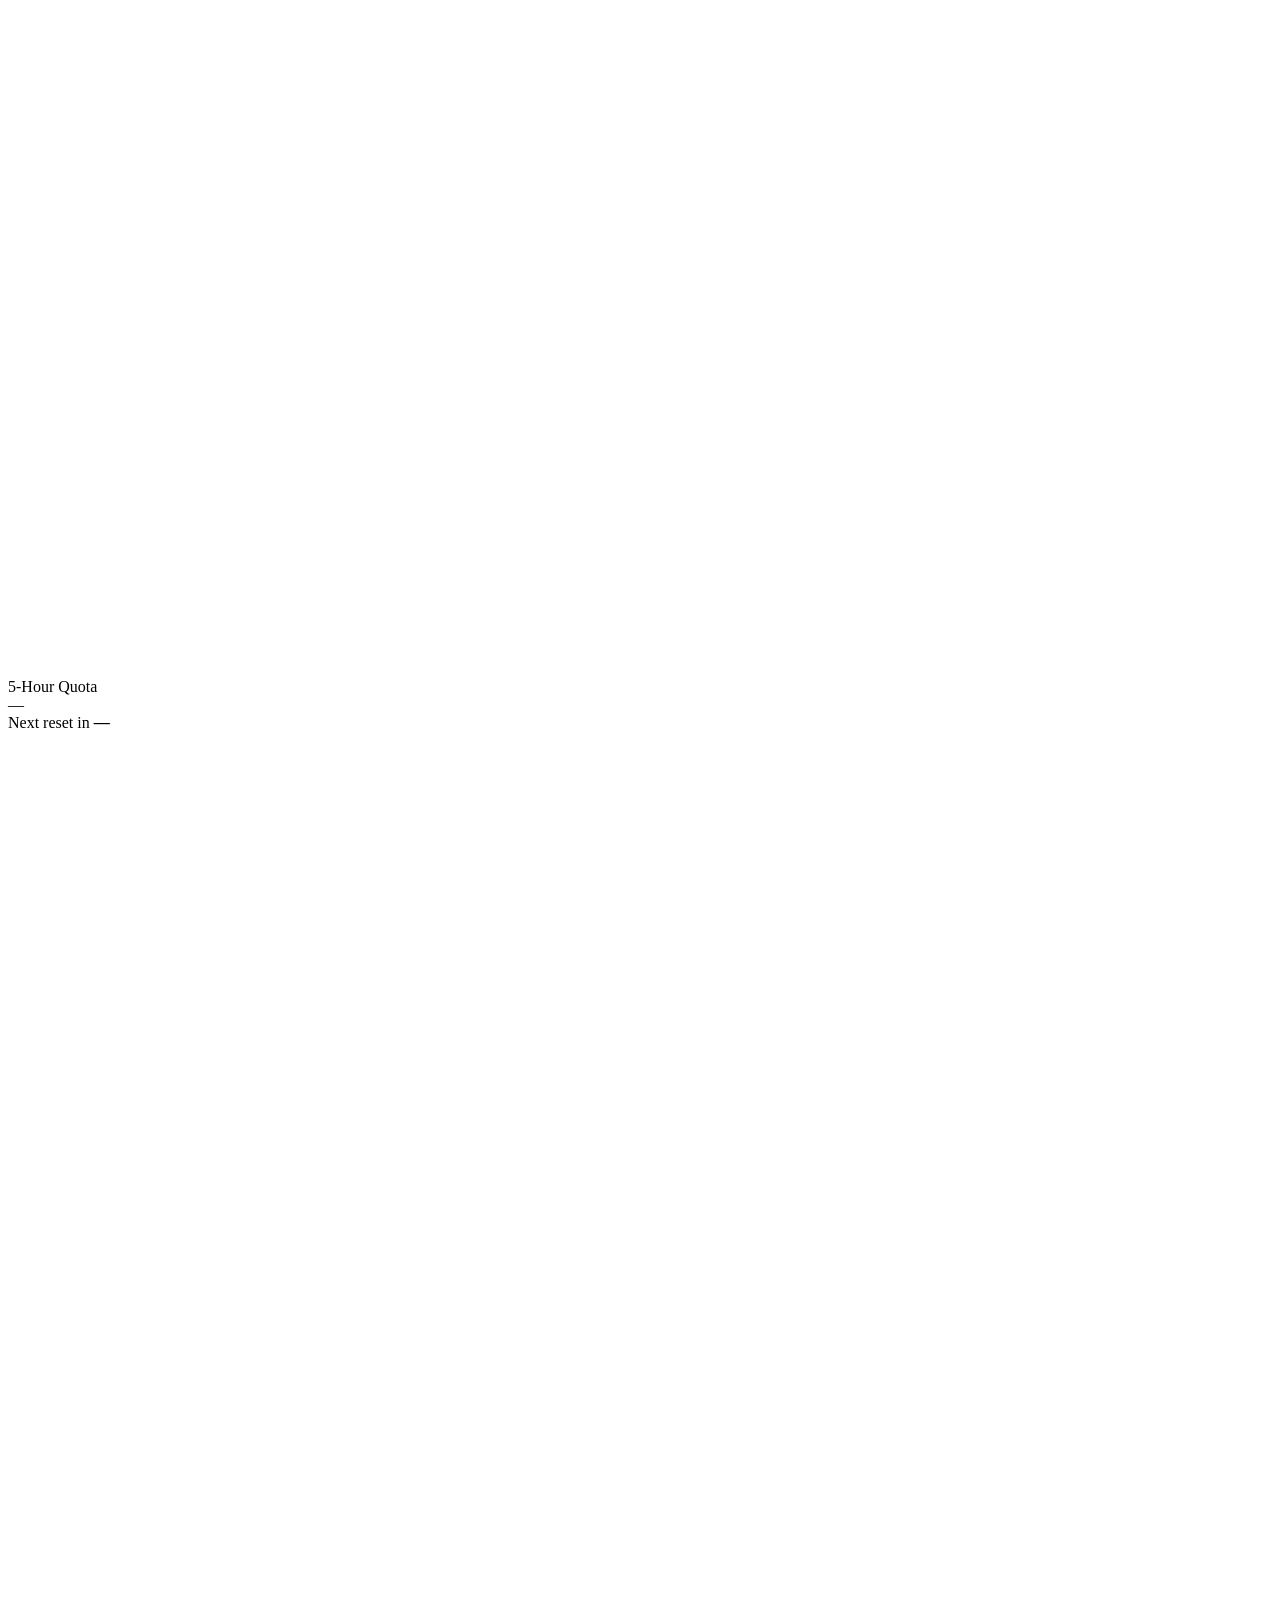
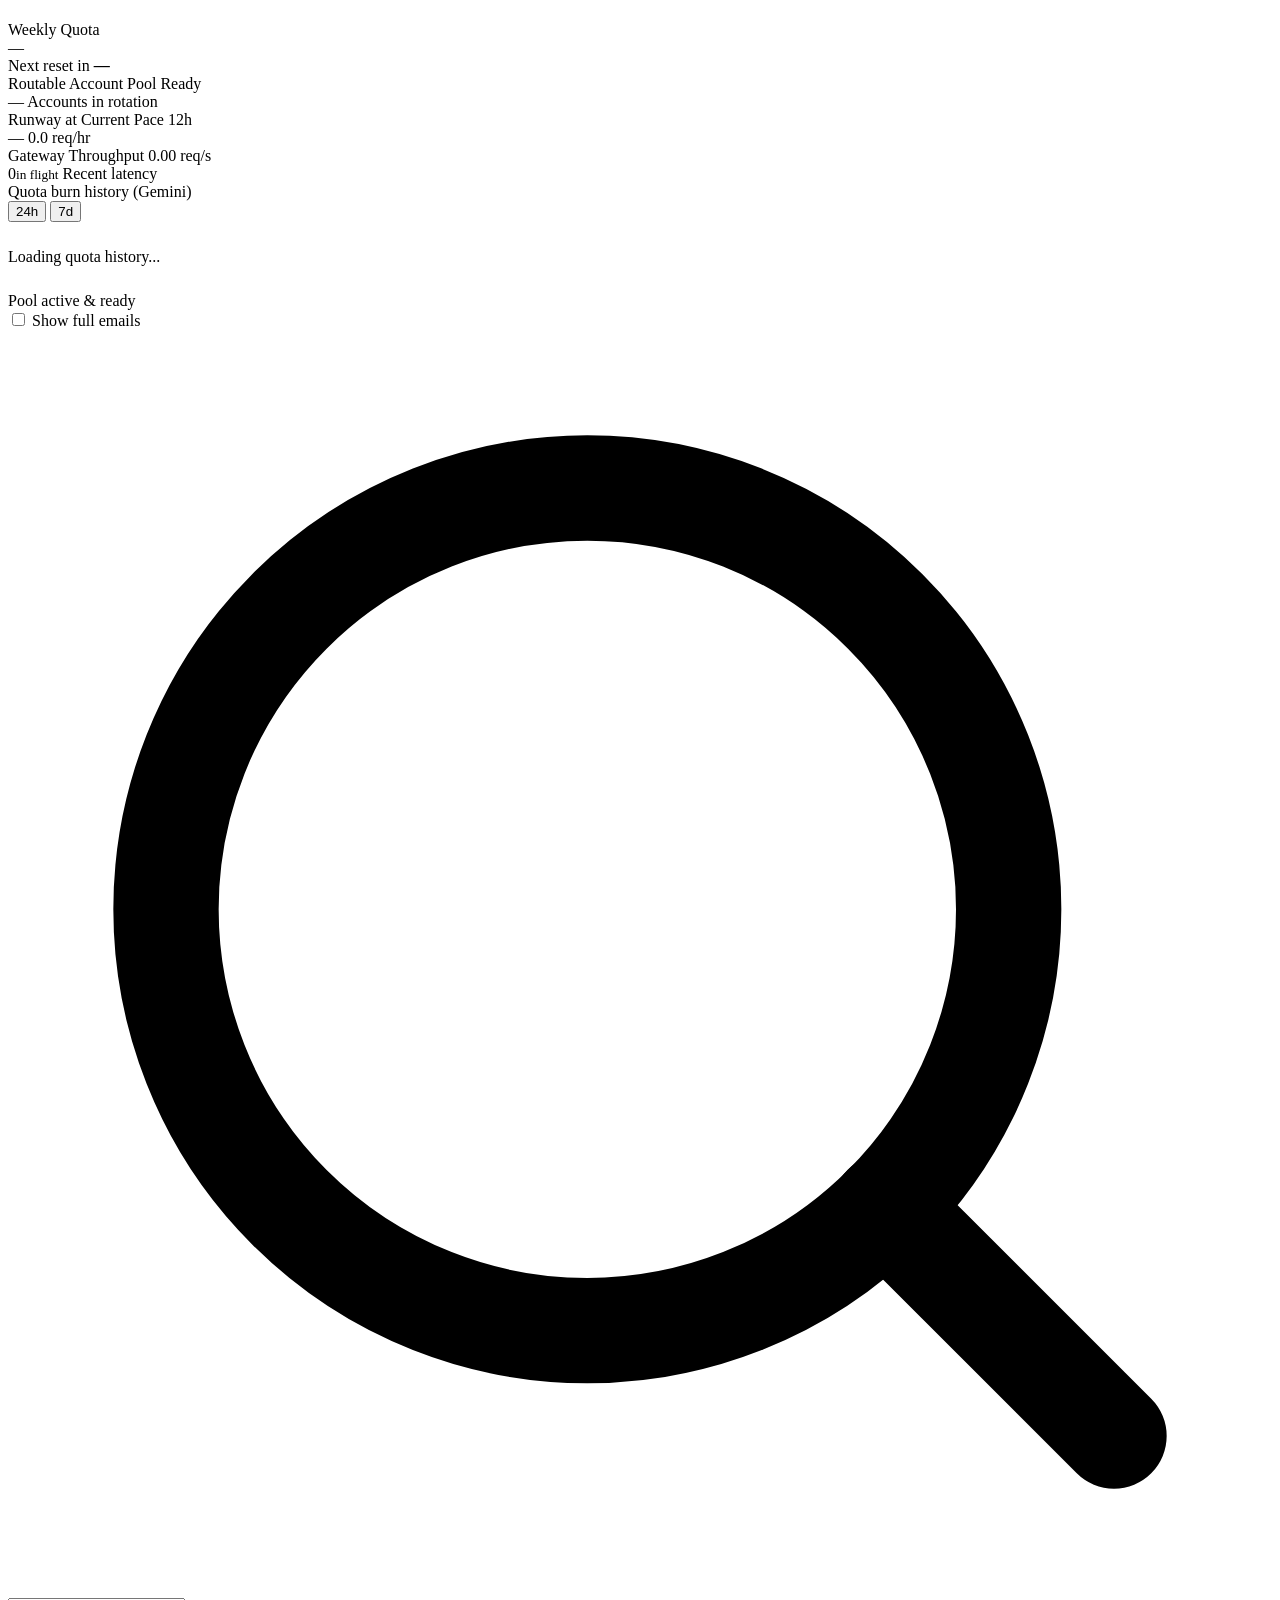
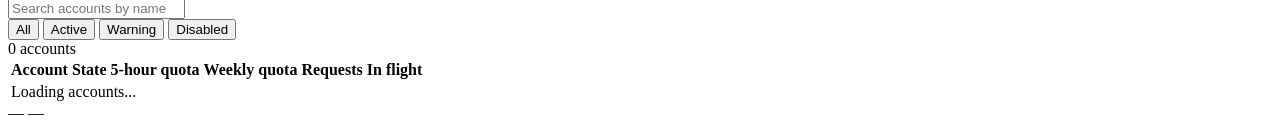
==== commit e8ee2aa8: "revert(dashboard): drop the EN/中文 language switcher Remove the i18n map, lang toggle, data-i18n attr" ====
--- a/src/dashboard/assets/pool.html
+++ b/src/dashboard/assets/pool.html
@@ -63,8 +63,8 @@
       agy-pool
     </a>
     <nav class="nav" aria-label="Pages">
-      <a href="/dashboard" aria-current="page" data-i18n>Pool</a>
-      <a href="/dashboard/traffic" data-i18n>Traffic</a>
+      <a href="/dashboard" aria-current="page">Pool</a>
+      <a href="/dashboard/traffic">Traffic</a>
     </nav>
     <div class="tools">
       <div class="pulse">
@@ -86,16 +86,15 @@
       </div>
       <span class="chip" id="conn" title="Connecting"><span id="conn-dot" class="dot wait"></span><span id="conn-text">Connecting</span></span>
       <button id="version-btn" type="button" class="chip version-btn"><span id="version-pill" class="num">…</span><span id="version-update-badge" class="update-flag" hidden></span></button>
-      <button id="config-btn" type="button" class="chip" hidden data-i18n>Config &amp; health</button>
+      <button id="config-btn" type="button" class="chip" hidden>Config &amp; health</button>
       <select id="strategy-select" aria-label="Routing strategy" title="Routing strategy" hidden>
         <option value="smart">Smart routing</option>
         <option value="max_quota">Most quota first</option>
       </select>
-      <button id="lang-btn" type="button" class="chip lang-btn" title="Switch language / 切换语言">中文</button>
       <div id="theme-switcher" class="theme-switcher" role="group" aria-label="Theme">
-        <button type="button" class="theme-btn" data-theme-value="system" title="Follow the system theme" aria-pressed="true" data-i18n>Auto</button>
-        <button type="button" class="theme-btn" data-theme-value="light" aria-pressed="false" data-i18n>Light</button>
-        <button type="button" class="theme-btn" data-theme-value="dark" aria-pressed="false" data-i18n>Dark</button>
+        <button type="button" class="theme-btn" data-theme-value="system" title="Follow the system theme" aria-pressed="true">Auto</button>
+        <button type="button" class="theme-btn" data-theme-value="light" aria-pressed="false">Light</button>
+        <button type="button" class="theme-btn" data-theme-value="dark" aria-pressed="false">Dark</button>
       </div>
     </div>
   </header>
@@ -124,7 +123,7 @@
           <div class="gauge">
             <svg id="gauge" viewBox="0 0 100 70" role="img" aria-label="5-hour quota by account"></svg>
             <div class="gauge-read">
-              <div class="gauge-label" data-i18n>5-Hour Quota</div>
+              <div class="gauge-label">5-Hour Quota</div>
               <div class="big num" id="pool-5h-pct">—</div>
               <div class="sub">Next reset in <strong id="pool-next-reset" class="num">—</strong></div>
             </div>
@@ -132,7 +131,7 @@
           <div class="gauge">
             <svg id="gauge-weekly" viewBox="0 0 100 70" role="img" aria-label="Weekly quota by account"></svg>
             <div class="gauge-read">
-              <div class="gauge-label" data-i18n>Weekly Quota</div>
+              <div class="gauge-label">Weekly Quota</div>
               <div class="big num" id="pool-weekly-pct">—</div>
               <div class="sub">Next reset in <strong id="pool-weekly-reset" class="num">—</strong></div>
             </div>
@@ -142,7 +141,7 @@
       <div class="hero-stack">
         <article class="pulse-card">
           <div class="pulse-head">
-            <span data-i18n>Routable Account Pool</span>
+            <span>Routable Account Pool</span>
             <span class="badge teal" id="pool-ready-badge">Ready</span>
           </div>
           <div class="pulse-main">
@@ -153,7 +152,7 @@
         </article>
         <article class="pulse-card">
           <div class="pulse-head">
-            <span data-i18n>Runway at Current Pace</span>
+            <span>Runway at Current Pace</span>
             <span class="badge violet" id="metric-forecast-window">12h</span>
           </div>
           <div class="pulse-main">
@@ -163,7 +162,7 @@
         </article>
         <article class="pulse-card lead">
           <div class="pulse-head">
-            <span data-i18n>Gateway Throughput</span>
+            <span>Gateway Throughput</span>
             <span class="pulse-accent"><span id="metric-qps" class="num">0.00</span> req/s</span>
           </div>
           <div class="pulse-main">
@@ -178,7 +177,7 @@
     <section class="section" aria-labelledby="quota-hist-title">
       <div class="chart-card">
         <div class="chart-card-head">
-          <span class="chart-card-title" id="quota-hist-title" data-i18n>Quota burn history (Gemini)</span>
+          <span class="chart-card-title" id="quota-hist-title">Quota burn history (Gemini)</span>
           <div class="quota-hist-legend" id="quota-hist-legend"></div>
           <div class="seg" id="quota-hist-seg" role="group" aria-label="History window">
             <button type="button" class="active" data-qh-hours="24">24h</button>
@@ -199,8 +198,8 @@
             <span id="bulk-status-text">Pool active &amp; ready</span>
           </div>
           <div class="tools-row">
-            <label class="toggle" id="show-email-label"><input type="checkbox" id="show_email" name="show_email"> <span data-i18n>Show full emails</span></label>
-            <button id="refresh-all-btn" type="button" class="btn" hidden data-i18n>Refresh all quotas</button>
+            <label class="toggle" id="show-email-label"><input type="checkbox" id="show_email" name="show_email"> <span>Show full emails</span></label>
+            <button id="refresh-all-btn" type="button" class="btn" hidden>Refresh all quotas</button>
           </div>
         </div>
         <div class="daily-filters">
@@ -209,10 +208,10 @@
             <input type="search" id="account-search" placeholder="Search accounts by name or email…" aria-label="Search accounts">
           </div>
           <div class="filter-pills" id="account-filter-pills" role="group" aria-label="Account filter">
-            <button type="button" class="filter-pill active" data-filter="all" data-i18n>All</button>
-            <button type="button" class="filter-pill" data-filter="active" data-i18n>Active</button>
-            <button type="button" class="filter-pill" data-filter="warning" data-i18n>Warning</button>
-            <button type="button" class="filter-pill" data-filter="disabled" data-i18n>Disabled</button>
+            <button type="button" class="filter-pill active" data-filter="all">All</button>
+            <button type="button" class="filter-pill" data-filter="active">Active</button>
+            <button type="button" class="filter-pill" data-filter="warning">Warning</button>
+            <button type="button" class="filter-pill" data-filter="disabled">Disabled</button>
           </div>
           <div class="account-count-wrap">
             <span class="count" id="accounts-count-badge">0 accounts</span>
@@ -225,13 +224,13 @@
           <table>
             <thead>
               <tr>
-                <th data-i18n>Account</th>
-                <th data-i18n>State</th>
-                <th data-i18n>5-hour quota</th>
-                <th data-i18n>Weekly quota</th>
-                <th data-i18n>Requests</th>
-                <th data-i18n>In flight</th>
-                <th id="actions-col" hidden data-i18n>Actions</th>
+                <th>Account</th>
+                <th>State</th>
+                <th>5-hour quota</th>
+                <th>Weekly quota</th>
+                <th>Requests</th>
+                <th>In flight</th>
+                <th id="actions-col" hidden>Actions</th>
               </tr>
             </thead>
             <tbody id="accounts-table-body">
@@ -624,7 +623,7 @@
       const pts = (data && data.points) || [];
       if (pts.length === 0) {
         legend.innerHTML = '';
-        wrap.innerHTML = `<div class="empty" style="padding:22px 0">${lang === 'zh' ? '暂无配额变化记录，刷新配额变化后将自动绘制。' : 'Quota history builds automatically as quota snapshots change.'}</div>`;
+        wrap.innerHTML = `<div class="empty" style="padding:22px 0">Quota history builds automatically as quota snapshots change.</div>`;
         return;
       }
       const byAcc = new Map();
@@ -707,7 +706,6 @@
         fetchForecast();
         if (++quotaHistPolls % 6 === 0) fetchQuotaHistory();
       },
-      i18n() { fetchQuotaHistory(); },
       tick: tickCountdowns,
       status(s) { showLiveCounts(s.in_flight_requests, s.qps); },
       stats(s) { showLiveCounts(s.in_flight, s.qps); },
